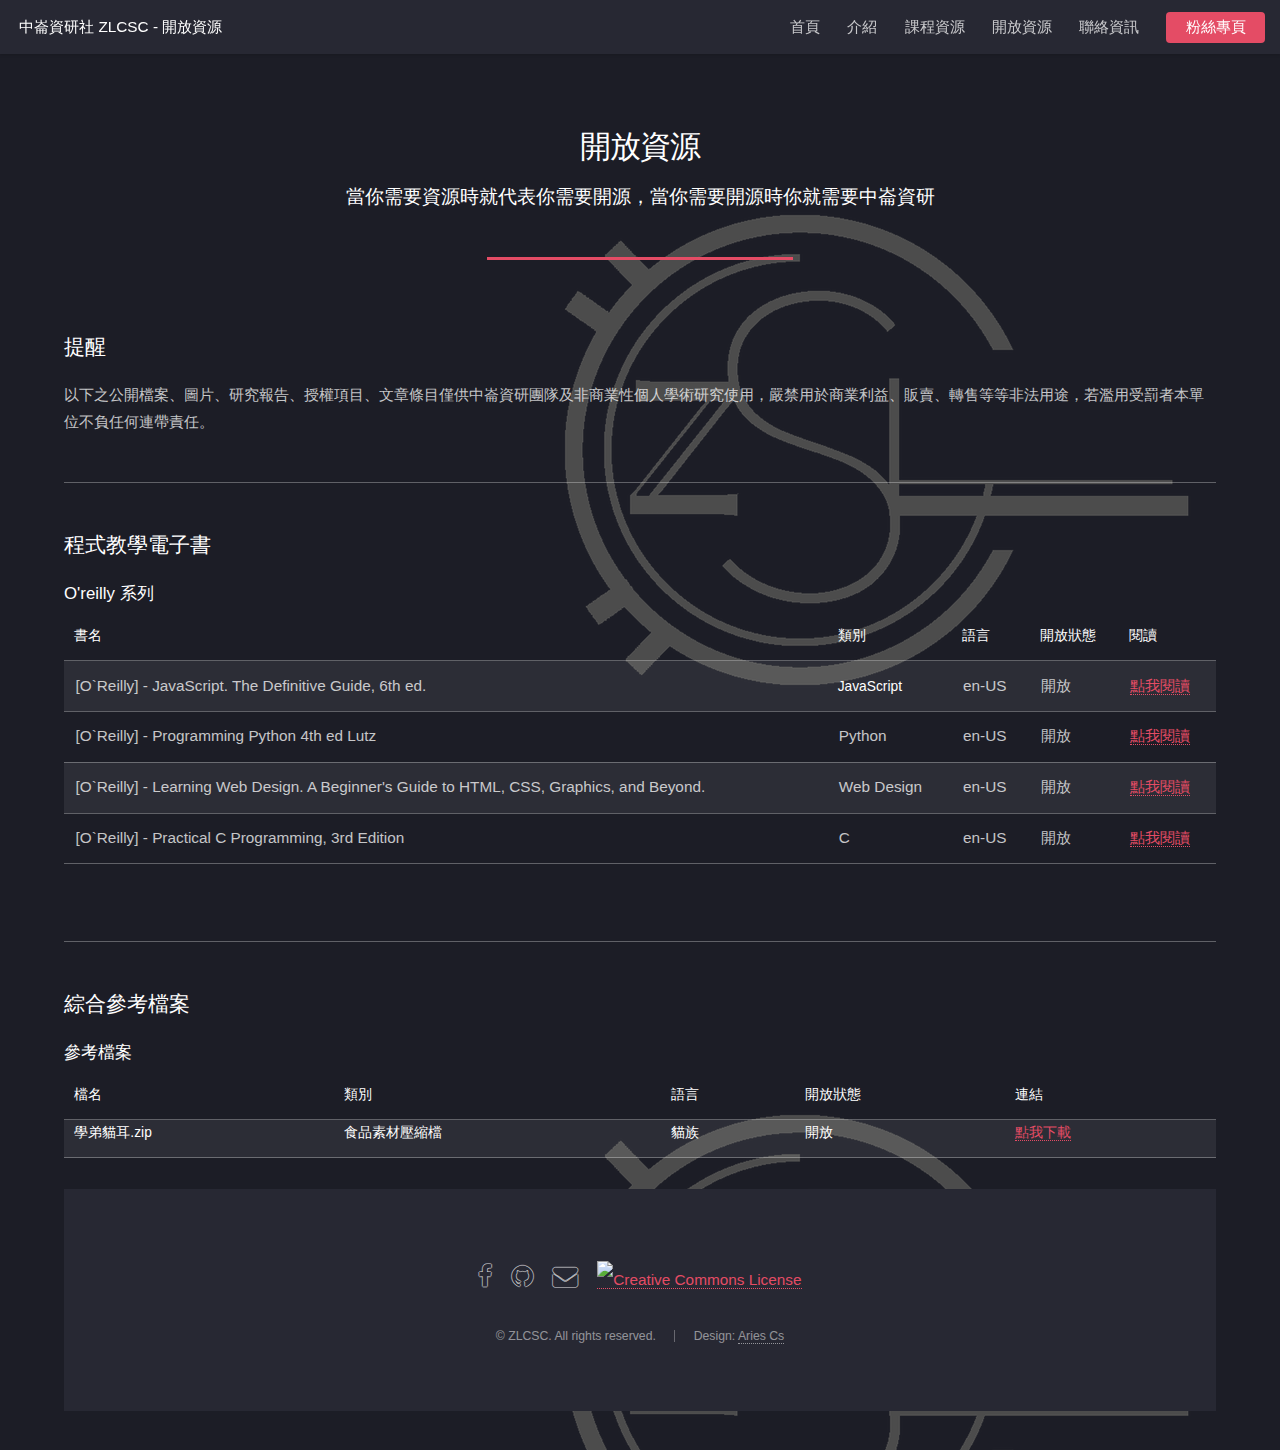
==== open.html @ 5d37803b "ZLCSC" ====
<!DOCTYPE HTML>
<!--
	ZLCSC webpage by Aries Cs
    https://github.com/Aries0d0f | @aries0d0f

    中崙高中資研社社網，
    若有任何漏洞請儘速通知社團幹部或管理員
    部分模板來自於HTML5Up，
    皆為合法授權取得
-->
<html>
	<head>
		<title>中崙資研社 ZLCSC - 開放資源</title>
		<meta charset="utf-8" />
		<meta name="viewport" content="width=device-width, initial-scale=1" />
		<!--[if lte IE 8]><script src="assets/js/ie/html5shiv.js"></script><![endif]-->
		<link rel="stylesheet" href="assets/css/main.css" />
		<!--[if lte IE 9]><link rel="stylesheet" href="assets/css/ie9.css" /><![endif]-->
		<!--[if lte IE 8]><link rel="stylesheet" href="assets/css/ie8.css" /><![endif]-->
	</head>
	<body>
        <!-- Google Tag Manager -->
<!-- End Google Tag Manager -->
		<div id="page-wrapper">

			<!-- Header -->
				<header id="header">
                    <h1 id="logo"><a href="open.html">中崙資研社 ZLCSC - 開放資源</a></h1>
					<nav id="nav">
						<ul>
							<li><a href="index.html">首頁</a></li>
							<li>
								<a href="#">介紹</a>
								<ul>
									<li><a href="index.html#one">理念</a></li>
									<li><a href="index.html#two">目標</a></li>
									<li><a href="index.html#three">活動</a></li>
                                    <li><a href="member106.html">百六社員與幹部</a></li>
                                    <li><a href="member107.html">百七社員與幹部</a></li>
                                    <li><a href="thank.html">感謝 &amp; 支持</a></li>
                                </ul>
                            </li>
                            <li>
                                <a href="">課程資源</a>
								    <ul>
								        <li><a href="web.html">網頁設計</a></li>
								    	<li><a href="" onclick="alert('尚未公佈');">C語言程式設計</a></li>
										<li><a href="" onclick="alert('尚未公佈');">課程規劃</a></li>
								    </ul>
                            </li>
                            <li><a href="open.html">開放資源</a></li>
							<li><a href="index.html#five">聯絡資訊</a></li>
							<li><a href="https://www.facebook.com/zlcsc107/" class="button special">粉絲專頁</a></li>
						</ul>
					</nav>
                    
                    
                    
					
				</header>

			<div id="main" class="wrapper style1">
					<div class="container">
						<header class="major">
							<h2>開放資源</h2>
							<p>當你需要資源時就代表你需要開源，當你需要開源時你就需要中崙資研</p>
						</header>

						<!-- Text -->
							<section>
								<h3>提醒</h3>
								<p>
								    以下之公開檔案、圖片、研究報告、授權項目、文章條目僅供中崙資研團隊及非商業性個人學術研究使用，嚴禁用於商業利益、販賣、轉售等等非法用途，若濫用受罰者本單位不負任何連帶責任。
								</p>

								<hr />
							</section>
						<!-- Table -->
							<section>
								<h3>程式教學電子書</h3>
								<h4>O'reilly 系列</h4>
								<div class="table-wrapper">
									<table>
										<thead>
											<tr>
												<th>書名</th>
												<th>類別</th>
												<th>語言</th>
												<th>開放狀態</th>
												<th>閱讀</th>
											</tr>
										</thead>
										<tbody>
											<tr>
												<td>[O`Reilly] - JavaScript. The Definitive Guide, 6th ed.</td>
												<th>JavaScript</th>
												<td>en-US</td>
												<td>開放</td>
												<td><a href="source/%5BO%60Reilly%5D%20-%20JavaScript.%20The%20Definitive%20Guide,%206th%20ed.%20-%20%5BFlanagan%5D.pdf" type="button">點我閱讀</a></td>
											</tr>
											<tr>
												<td>[O`Reilly] - Programming Python 4th ed Lutz</td>
												<td>Python</td>
												<td>en-US</td>
												<td>開放</td>
												<td><a href="source/O%60Reilly%20Programming%20Python%204th%20ed%20Lutz.pdf" type="button">點我閱讀</a></td>
											</tr>
											<tr>
												<td>[O`Reilly] - Learning Web Design. A Beginner's Guide to HTML, CSS, Graphics, and Beyond.</td>
												<td>Web Design</td>
												<td>en-US</td>
												<td>開放</td>
												<td><a href="source/%5BO%60Reilly%5D%20-%20Learning%20Web%20Design.%20A%20Beginner's%20Guide%20to%20HTML,%20CSS,%20Graphics,%20and%20Beyond%20-%20%5BRobbins%5D.pdf" type="button">點我閱讀</a></td>
											</tr>
											<tr>
												<td>[O`Reilly] - Practical C Programming, 3rd Edition</td>
												<td>C</td>
												<td>en-US</td>
												<td>開放</td>
												<td><a href="source/O%20Reilly%20-%20Practical%20C%20Programming,%203rd%20Edition.pdf" type="button">點我閱讀</a></td>
											</tr>
										</tbody>
									</table>
                                </section>
                                <hr>
                                <section>
								<h3>綜合參考檔案</h3>
								<h4>參考檔案</h4>
								<div class="table-wrapper">
									<table>
										<thead>
											<tr>
												<th>檔名</th>
												<th>類別</th>
												<th>語言</th>
												<th>開放狀態</th>
												<th>連結</th>
											</tr>
										</thead>
                                        <tbody>
                                            <tr>
												<th>學弟貓耳.zip</th>
												<th>食品素材壓縮檔</th>
												<th>貓族</th>
												<th>開放</th>
												<th><a href="source/學弟貓耳.zip" type="button">點我下載</a></th>
											</tr>
                                        </tbody>
                                    </table>
								</div>
								</section>
								
			<footer id="footer">
					<ul class="icons">
						<li><a href="https://www.facebook.com/zlcsc107/" class="icon alt fa-facebook"><span class="label">Facebook</span></a></li>
						<li><a href="https://github.com/Aries0d0f" class="icon alt fa-github"><span class="label">GitHub</span></a></li>
						<li><a href="mailto:aries0d0f@gmail.com" class="icon alt fa-envelope"><span class="label">Email</span></a></li>
						<li><a rel="license" href="http://creativecommons.org/licenses/by-nc-nd/4.0/"><img alt="Creative Commons License" style="border-width:0" src="https://i.creativecommons.org/l/by-nc-nd/4.0/88x31.png" /></a>
						</li>
					</ul>
					<ul class="copyright">
						<li>&copy; ZLCSC. All rights reserved.</li><li>Design: <a href="https://aries0d0f.github.io/about/">Aries Cs</a></li>
					</ul>
				</footer>

		</div>

		<!-- Scripts -->
			<script src="assets/js/jquery.min.js"></script>
			<script src="assets/js/jquery.scrolly.min.js"></script>
			<script src="assets/js/jquery.dropotron.min.js"></script>
			<script src="assets/js/jquery.scrollex.min.js"></script>
			<script src="assets/js/skel.min.js"></script>
			<script src="assets/js/util.js"></script>
			<!--[if lte IE 8]><script src="assets/js/ie/respond.min.js"></script><![endif]-->
			<script src="assets/js/main.js"></script>
						<script>
            (function(i,s,o,g,r,a,m){i['GoogleAnalyticsObject']=r;i[r]=i[r]||function(){
            (i[r].q=i[r].q||[]).push(arguments)},i[r].l=1*new Date();a=s.createElement(o),
            m=s.getElementsByTagName(o)[0];a.async=1;a.src=g;m.parentNode.insertBefore(a,m)
            })(window,document,'script','https://www.google-analytics.com/analytics.js','ga');

            ga('create', 'UA-77392297-2', 'auto');
            ga('send', 'pageview');

            </script>

	</body>
</html>
---- assets/css/main.css ----
@import url("font-awesome.min.css");
@import url("https://fonts.google.com/specimen/Roboto?query=Roboto:100,300,100italic,300italic");

/*
	ZLCSC webpage by Aries Cs
    https://github.com/Aries0d0f | @aries0d0f

    中崙高中資研社社網，
    若有任何漏洞請儘速通知社團幹部或管理員
    部分模板來自於HTML5Up，
    皆為合法授權取得
*/

	html, body, div, span, applet, object, iframe, h1, h2, h3, h4, h5, h6, p, blockquote, pre, a, abbr, acronym, address, big, cite, code, del, dfn, em, img, ins, kbd, q, s, samp, small, strike, strong, sub, sup, tt, var, b, u, i, center, dl, dt, dd, ol, ul, li, fieldset, form, label, legend, table, caption, tbody, tfoot, thead, tr, th, td, article, aside, canvas, details, embed, figure, figcaption, footer, header, hgroup, menu, nav, output, ruby, section, summary, time, mark, audio, video {
		margin: 0;
		padding: 0;
		border: 0;
		font-size: 100%;
		font: inherit;
		vertical-align: baseline;
	}

	article, aside, details, figcaption, figure, footer, header, hgroup, menu, nav, section {
		display: block;
	}

	body {
		line-height: 1;
	}

	ol, ul {
		list-style: none;
	}

	blockquote, q {
		quotes: none;
	}

	blockquote:before, blockquote:after, q:before, q:after {
		content: '';
		content: none;
	}

	table {
		border-collapse: collapse;
		border-spacing: 0;
	}

	body {
		-webkit-text-size-adjust: none;
	}

/* Box Model */

	*, *:before, *:after {
		-moz-box-sizing: border-box;
		-webkit-box-sizing: border-box;
		box-sizing: border-box;
	}

/* Containers */

	.container {
		margin-left: auto;
		margin-right: auto;
	}

	.container.\31 25\25 {
		width: 100%;
		max-width: 87.5em;
		min-width: 70em;
	}

	.container.\37 5\25 {
		width: 52.5em;
	}

	.container.\35 0\25 {
		width: 35em;
	}

	.container.\32 5\25 {
		width: 17.5em;
	}

	.container {
		width: 70em;
	}

	@media screen and (max-width: 1680px) {

		.container.\31 25\25 {
			width: 100%;
			max-width: 87.5em;
			min-width: 70em;
		}

		.container.\37 5\25 {
			width: 52.5em;
		}

		.container.\35 0\25 {
			width: 35em;
		}

		.container.\32 5\25 {
			width: 17.5em;
		}

		.container {
			width: 70em;
		}

	}

	@media screen and (max-width: 1280px) {

		.container.\31 25\25 {
			width: 100%;
			max-width: 112.5%;
			min-width: 90%;
		}

		.container.\37 5\25 {
			width: 67.5%;
		}

		.container.\35 0\25 {
			width: 45%;
		}

		.container.\32 5\25 {
			width: 22.5%;
		}

		.container {
			width: 90%;
		}

	}

	@media screen and (max-width: 980px) {

		.container.\31 25\25 {
			width: 100%;
			max-width: 125%;
			min-width: 100%;
		}

		.container.\37 5\25 {
			width: 75%;
		}

		.container.\35 0\25 {
			width: 50%;
		}

		.container.\32 5\25 {
			width: 25%;
		}

		.container {
			width: 100% !important;
		}

	}

	@media screen and (max-width: 736px) {

		.container.\31 25\25 {
			width: 100%;
			max-width: 125%;
			min-width: 100%;
		}

		.container.\37 5\25 {
			width: 75%;
		}

		.container.\35 0\25 {
			width: 50%;
		}

		.container.\32 5\25 {
			width: 25%;
		}

		.container {
			width: 100% !important;
		}

	}

	@media screen and (max-width: 480px) {

		.container.\31 25\25 {
			width: 100%;
			max-width: 125%;
			min-width: 100%;
		}

		.container.\37 5\25 {
			width: 75%;
		}

		.container.\35 0\25 {
			width: 50%;
		}

		.container.\32 5\25 {
			width: 25%;
		}

		.container {
			width: 100% !important;
		}

	}

/* Grid */

	.row {
		border-bottom: solid 1px transparent;
		-moz-box-sizing: border-box;
		-webkit-box-sizing: border-box;
		box-sizing: border-box;
	}

	.row > * {
		float: left;
		-moz-box-sizing: border-box;
		-webkit-box-sizing: border-box;
		box-sizing: border-box;
	}

	.row:after, .row:before {
		content: '';
		display: block;
		clear: both;
		height: 0;
	}

	.row.uniform > * > :first-child {
		margin-top: 0;
	}

	.row.uniform > * > :last-child {
		margin-bottom: 0;
	}

	.row.\30 \25 > * {
		padding: 0 0 0 0em;
	}

	.row.\30 \25 {
		margin: 0 0 -1px 0em;
	}

	.row.uniform.\30 \25 > * {
		padding: 0em 0 0 0em;
	}

	.row.uniform.\30 \25 {
		margin: 0em 0 -1px 0em;
	}

	.row > * {
		padding: 0 0 0 2.5em;
	}

	.row {
		margin: 0 0 -1px -2.5em;
	}

	.row.uniform > * {
		padding: 2.5em 0 0 2.5em;
	}

	.row.uniform {
		margin: -2.5em 0 -1px -2.5em;
	}

	.row.\32 00\25 > * {
		padding: 0 0 0 5em;
	}

	.row.\32 00\25 {
		margin: 0 0 -1px -5em;
	}

	.row.uniform.\32 00\25 > * {
		padding: 5em 0 0 5em;
	}

	.row.uniform.\32 00\25 {
		margin: -5em 0 -1px -5em;
	}

	.row.\31 50\25 > * {
		padding: 0 0 0 3.75em;
	}

	.row.\31 50\25 {
		margin: 0 0 -1px -3.75em;
	}

	.row.uniform.\31 50\25 > * {
		padding: 3.75em 0 0 3.75em;
	}

	.row.uniform.\31 50\25 {
		margin: -3.75em 0 -1px -3.75em;
	}

	.row.\35 0\25 > * {
		padding: 0 0 0 1.25em;
	}

	.row.\35 0\25 {
		margin: 0 0 -1px -1.25em;
	}

	.row.uniform.\35 0\25 > * {
		padding: 1.25em 0 0 1.25em;
	}

	.row.uniform.\35 0\25 {
		margin: -1.25em 0 -1px -1.25em;
	}

	.row.\32 5\25 > * {
		padding: 0 0 0 0.625em;
	}

	.row.\32 5\25 {
		margin: 0 0 -1px -0.625em;
	}

	.row.uniform.\32 5\25 > * {
		padding: 0.625em 0 0 0.625em;
	}

	.row.uniform.\32 5\25 {
		margin: -0.625em 0 -1px -0.625em;
	}

	.\31 2u, .\31 2u\24 {
		width: 100%;
		clear: none;
		margin-left: 0;
	}

	.\31 1u, .\31 1u\24 {
		width: 91.6666666667%;
		clear: none;
		margin-left: 0;
	}

	.\31 0u, .\31 0u\24 {
		width: 83.3333333333%;
		clear: none;
		margin-left: 0;
	}

	.\39 u, .\39 u\24 {
		width: 75%;
		clear: none;
		margin-left: 0;
	}

	.\38 u, .\38 u\24 {
		width: 66.6666666667%;
		clear: none;
		margin-left: 0;
	}

	.\37 u, .\37 u\24 {
		width: 58.3333333333%;
		clear: none;
		margin-left: 0;
	}

	.\36 u, .\36 u\24 {
		width: 50%;
		clear: none;
		margin-left: 0;
	}

	.\35 u, .\35 u\24 {
		width: 41.6666666667%;
		clear: none;
		margin-left: 0;
	}

	.\34 u, .\34 u\24 {
		width: 33.3333333333%;
		clear: none;
		margin-left: 0;
	}

	.\33 u, .\33 u\24 {
		width: 25%;
		clear: none;
		margin-left: 0;
	}

	.\32 u, .\32 u\24 {
		width: 16.6666666667%;
		clear: none;
		margin-left: 0;
	}

	.\31 u, .\31 u\24 {
		width: 8.3333333333%;
		clear: none;
		margin-left: 0;
	}

	.\31 2u\24 + *,
	.\31 1u\24 + *,
	.\31 0u\24 + *,
	.\39 u\24 + *,
	.\38 u\24 + *,
	.\37 u\24 + *,
	.\36 u\24 + *,
	.\35 u\24 + *,
	.\34 u\24 + *,
	.\33 u\24 + *,
	.\32 u\24 + *,
	.\31 u\24 + * {
		clear: left;
	}

	.\-11u {
		margin-left: 91.66667%;
	}

	.\-10u {
		margin-left: 83.33333%;
	}

	.\-9u {
		margin-left: 75%;
	}

	.\-8u {
		margin-left: 66.66667%;
	}

	.\-7u {
		margin-left: 58.33333%;
	}

	.\-6u {
		margin-left: 50%;
	}

	.\-5u {
		margin-left: 41.66667%;
	}

	.\-4u {
		margin-left: 33.33333%;
	}

	.\-3u {
		margin-left: 25%;
	}

	.\-2u {
		margin-left: 16.66667%;
	}

	.\-1u {
		margin-left: 8.33333%;
	}

	@media screen and (max-width: 1680px) {

		.row > * {
			padding: 0 0 0 2.5em;
		}

		.row {
			margin: 0 0 -1px -2.5em;
		}

		.row.uniform > * {
			padding: 2.5em 0 0 2.5em;
		}

		.row.uniform {
			margin: -2.5em 0 -1px -2.5em;
		}

		.row.\32 00\25 > * {
			padding: 0 0 0 5em;
		}

		.row.\32 00\25 {
			margin: 0 0 -1px -5em;
		}

		.row.uniform.\32 00\25 > * {
			padding: 5em 0 0 5em;
		}

		.row.uniform.\32 00\25 {
			margin: -5em 0 -1px -5em;
		}

		.row.\31 50\25 > * {
			padding: 0 0 0 3.75em;
		}

		.row.\31 50\25 {
			margin: 0 0 -1px -3.75em;
		}

		.row.uniform.\31 50\25 > * {
			padding: 3.75em 0 0 3.75em;
		}

		.row.uniform.\31 50\25 {
			margin: -3.75em 0 -1px -3.75em;
		}

		.row.\35 0\25 > * {
			padding: 0 0 0 1.25em;
		}

		.row.\35 0\25 {
			margin: 0 0 -1px -1.25em;
		}

		.row.uniform.\35 0\25 > * {
			padding: 1.25em 0 0 1.25em;
		}

		.row.uniform.\35 0\25 {
			margin: -1.25em 0 -1px -1.25em;
		}

		.row.\32 5\25 > * {
			padding: 0 0 0 0.625em;
		}

		.row.\32 5\25 {
			margin: 0 0 -1px -0.625em;
		}

		.row.uniform.\32 5\25 > * {
			padding: 0.625em 0 0 0.625em;
		}

		.row.uniform.\32 5\25 {
			margin: -0.625em 0 -1px -0.625em;
		}

		.\31 2u\28xlarge\29, .\31 2u\24\28xlarge\29 {
			width: 100%;
			clear: none;
			margin-left: 0;
		}

		.\31 1u\28xlarge\29, .\31 1u\24\28xlarge\29 {
			width: 91.6666666667%;
			clear: none;
			margin-left: 0;
		}

		.\31 0u\28xlarge\29, .\31 0u\24\28xlarge\29 {
			width: 83.3333333333%;
			clear: none;
			margin-left: 0;
		}

		.\39 u\28xlarge\29, .\39 u\24\28xlarge\29 {
			width: 75%;
			clear: none;
			margin-left: 0;
		}

		.\38 u\28xlarge\29, .\38 u\24\28xlarge\29 {
			width: 66.6666666667%;
			clear: none;
			margin-left: 0;
		}

		.\37 u\28xlarge\29, .\37 u\24\28xlarge\29 {
			width: 58.3333333333%;
			clear: none;
			margin-left: 0;
		}

		.\36 u\28xlarge\29, .\36 u\24\28xlarge\29 {
			width: 50%;
			clear: none;
			margin-left: 0;
		}

		.\35 u\28xlarge\29, .\35 u\24\28xlarge\29 {
			width: 41.6666666667%;
			clear: none;
			margin-left: 0;
		}

		.\34 u\28xlarge\29, .\34 u\24\28xlarge\29 {
			width: 33.3333333333%;
			clear: none;
			margin-left: 0;
		}

		.\33 u\28xlarge\29, .\33 u\24\28xlarge\29 {
			width: 25%;
			clear: none;
			margin-left: 0;
		}

		.\32 u\28xlarge\29, .\32 u\24\28xlarge\29 {
			width: 16.6666666667%;
			clear: none;
			margin-left: 0;
		}

		.\31 u\28xlarge\29, .\31 u\24\28xlarge\29 {
			width: 8.3333333333%;
			clear: none;
			margin-left: 0;
		}

		.\31 2u\24\28xlarge\29 + *,
		.\31 1u\24\28xlarge\29 + *,
		.\31 0u\24\28xlarge\29 + *,
		.\39 u\24\28xlarge\29 + *,
		.\38 u\24\28xlarge\29 + *,
		.\37 u\24\28xlarge\29 + *,
		.\36 u\24\28xlarge\29 + *,
		.\35 u\24\28xlarge\29 + *,
		.\34 u\24\28xlarge\29 + *,
		.\33 u\24\28xlarge\29 + *,
		.\32 u\24\28xlarge\29 + *,
		.\31 u\24\28xlarge\29 + * {
			clear: left;
		}

		.\-11u\28xlarge\29 {
			margin-left: 91.66667%;
		}

		.\-10u\28xlarge\29 {
			margin-left: 83.33333%;
		}

		.\-9u\28xlarge\29 {
			margin-left: 75%;
		}

		.\-8u\28xlarge\29 {
			margin-left: 66.66667%;
		}

		.\-7u\28xlarge\29 {
			margin-left: 58.33333%;
		}

		.\-6u\28xlarge\29 {
			margin-left: 50%;
		}

		.\-5u\28xlarge\29 {
			margin-left: 41.66667%;
		}

		.\-4u\28xlarge\29 {
			margin-left: 33.33333%;
		}

		.\-3u\28xlarge\29 {
			margin-left: 25%;
		}

		.\-2u\28xlarge\29 {
			margin-left: 16.66667%;
		}

		.\-1u\28xlarge\29 {
			margin-left: 8.33333%;
		}

	}

	@media screen and (max-width: 1280px) {

		.row > * {
			padding: 0 0 0 2.5em;
		}

		.row {
			margin: 0 0 -1px -2.5em;
		}

		.row.uniform > * {
			padding: 2.5em 0 0 2.5em;
		}

		.row.uniform {
			margin: -2.5em 0 -1px -2.5em;
		}

		.row.\32 00\25 > * {
			padding: 0 0 0 5em;
		}

		.row.\32 00\25 {
			margin: 0 0 -1px -5em;
		}

		.row.uniform.\32 00\25 > * {
			padding: 5em 0 0 5em;
		}

		.row.uniform.\32 00\25 {
			margin: -5em 0 -1px -5em;
		}

		.row.\31 50\25 > * {
			padding: 0 0 0 3.75em;
		}

		.row.\31 50\25 {
			margin: 0 0 -1px -3.75em;
		}

		.row.uniform.\31 50\25 > * {
			padding: 3.75em 0 0 3.75em;
		}

		.row.uniform.\31 50\25 {
			margin: -3.75em 0 -1px -3.75em;
		}

		.row.\35 0\25 > * {
			padding: 0 0 0 1.25em;
		}

		.row.\35 0\25 {
			margin: 0 0 -1px -1.25em;
		}

		.row.uniform.\35 0\25 > * {
			padding: 1.25em 0 0 1.25em;
		}

		.row.uniform.\35 0\25 {
			margin: -1.25em 0 -1px -1.25em;
		}

		.row.\32 5\25 > * {
			padding: 0 0 0 0.625em;
		}

		.row.\32 5\25 {
			margin: 0 0 -1px -0.625em;
		}

		.row.uniform.\32 5\25 > * {
			padding: 0.625em 0 0 0.625em;
		}

		.row.uniform.\32 5\25 {
			margin: -0.625em 0 -1px -0.625em;
		}

		.\31 2u\28large\29, .\31 2u\24\28large\29 {
			width: 100%;
			clear: none;
			margin-left: 0;
		}

		.\31 1u\28large\29, .\31 1u\24\28large\29 {
			width: 91.6666666667%;
			clear: none;
			margin-left: 0;
		}

		.\31 0u\28large\29, .\31 0u\24\28large\29 {
			width: 83.3333333333%;
			clear: none;
			margin-left: 0;
		}

		.\39 u\28large\29, .\39 u\24\28large\29 {
			width: 75%;
			clear: none;
			margin-left: 0;
		}

		.\38 u\28large\29, .\38 u\24\28large\29 {
			width: 66.6666666667%;
			clear: none;
			margin-left: 0;
		}

		.\37 u\28large\29, .\37 u\24\28large\29 {
			width: 58.3333333333%;
			clear: none;
			margin-left: 0;
		}

		.\36 u\28large\29, .\36 u\24\28large\29 {
			width: 50%;
			clear: none;
			margin-left: 0;
		}

		.\35 u\28large\29, .\35 u\24\28large\29 {
			width: 41.6666666667%;
			clear: none;
			margin-left: 0;
		}

		.\34 u\28large\29, .\34 u\24\28large\29 {
			width: 33.3333333333%;
			clear: none;
			margin-left: 0;
		}

		.\33 u\28large\29, .\33 u\24\28large\29 {
			width: 25%;
			clear: none;
			margin-left: 0;
		}

		.\32 u\28large\29, .\32 u\24\28large\29 {
			width: 16.6666666667%;
			clear: none;
			margin-left: 0;
		}

		.\31 u\28large\29, .\31 u\24\28large\29 {
			width: 8.3333333333%;
			clear: none;
			margin-left: 0;
		}

		.\31 2u\24\28large\29 + *,
		.\31 1u\24\28large\29 + *,
		.\31 0u\24\28large\29 + *,
		.\39 u\24\28large\29 + *,
		.\38 u\24\28large\29 + *,
		.\37 u\24\28large\29 + *,
		.\36 u\24\28large\29 + *,
		.\35 u\24\28large\29 + *,
		.\34 u\24\28large\29 + *,
		.\33 u\24\28large\29 + *,
		.\32 u\24\28large\29 + *,
		.\31 u\24\28large\29 + * {
			clear: left;
		}

		.\-11u\28large\29 {
			margin-left: 91.66667%;
		}

		.\-10u\28large\29 {
			margin-left: 83.33333%;
		}

		.\-9u\28large\29 {
			margin-left: 75%;
		}

		.\-8u\28large\29 {
			margin-left: 66.66667%;
		}

		.\-7u\28large\29 {
			margin-left: 58.33333%;
		}

		.\-6u\28large\29 {
			margin-left: 50%;
		}

		.\-5u\28large\29 {
			margin-left: 41.66667%;
		}

		.\-4u\28large\29 {
			margin-left: 33.33333%;
		}

		.\-3u\28large\29 {
			margin-left: 25%;
		}

		.\-2u\28large\29 {
			margin-left: 16.66667%;
		}

		.\-1u\28large\29 {
			margin-left: 8.33333%;
		}

	}

	@media screen and (max-width: 980px) {

		.row > * {
			padding: 0 0 0 2.5em;
		}

		.row {
			margin: 0 0 -1px -2.5em;
		}

		.row.uniform > * {
			padding: 2.5em 0 0 2.5em;
		}

		.row.uniform {
			margin: -2.5em 0 -1px -2.5em;
		}

		.row.\32 00\25 > * {
			padding: 0 0 0 5em;
		}

		.row.\32 00\25 {
			margin: 0 0 -1px -5em;
		}

		.row.uniform.\32 00\25 > * {
			padding: 5em 0 0 5em;
		}

		.row.uniform.\32 00\25 {
			margin: -5em 0 -1px -5em;
		}

		.row.\31 50\25 > * {
			padding: 0 0 0 3.75em;
		}

		.row.\31 50\25 {
			margin: 0 0 -1px -3.75em;
		}

		.row.uniform.\31 50\25 > * {
			padding: 3.75em 0 0 3.75em;
		}

		.row.uniform.\31 50\25 {
			margin: -3.75em 0 -1px -3.75em;
		}

		.row.\35 0\25 > * {
			padding: 0 0 0 1.25em;
		}

		.row.\35 0\25 {
			margin: 0 0 -1px -1.25em;
		}

		.row.uniform.\35 0\25 > * {
			padding: 1.25em 0 0 1.25em;
		}

		.row.uniform.\35 0\25 {
			margin: -1.25em 0 -1px -1.25em;
		}

		.row.\32 5\25 > * {
			padding: 0 0 0 0.625em;
		}

		.row.\32 5\25 {
			margin: 0 0 -1px -0.625em;
		}

		.row.uniform.\32 5\25 > * {
			padding: 0.625em 0 0 0.625em;
		}

		.row.uniform.\32 5\25 {
			margin: -0.625em 0 -1px -0.625em;
		}

		.\31 2u\28medium\29, .\31 2u\24\28medium\29 {
			width: 100%;
			clear: none;
			margin-left: 0;
		}

		.\31 1u\28medium\29, .\31 1u\24\28medium\29 {
			width: 91.6666666667%;
			clear: none;
			margin-left: 0;
		}

		.\31 0u\28medium\29, .\31 0u\24\28medium\29 {
			width: 83.3333333333%;
			clear: none;
			margin-left: 0;
		}

		.\39 u\28medium\29, .\39 u\24\28medium\29 {
			width: 75%;
			clear: none;
			margin-left: 0;
		}

		.\38 u\28medium\29, .\38 u\24\28medium\29 {
			width: 66.6666666667%;
			clear: none;
			margin-left: 0;
		}

		.\37 u\28medium\29, .\37 u\24\28medium\29 {
			width: 58.3333333333%;
			clear: none;
			margin-left: 0;
		}

		.\36 u\28medium\29, .\36 u\24\28medium\29 {
			width: 50%;
			clear: none;
			margin-left: 0;
		}

		.\35 u\28medium\29, .\35 u\24\28medium\29 {
			width: 41.6666666667%;
			clear: none;
			margin-left: 0;
		}

		.\34 u\28medium\29, .\34 u\24\28medium\29 {
			width: 33.3333333333%;
			clear: none;
			margin-left: 0;
		}

		.\33 u\28medium\29, .\33 u\24\28medium\29 {
			width: 25%;
			clear: none;
			margin-left: 0;
		}

		.\32 u\28medium\29, .\32 u\24\28medium\29 {
			width: 16.6666666667%;
			clear: none;
			margin-left: 0;
		}

		.\31 u\28medium\29, .\31 u\24\28medium\29 {
			width: 8.3333333333%;
			clear: none;
			margin-left: 0;
		}

		.\31 2u\24\28medium\29 + *,
		.\31 1u\24\28medium\29 + *,
		.\31 0u\24\28medium\29 + *,
		.\39 u\24\28medium\29 + *,
		.\38 u\24\28medium\29 + *,
		.\37 u\24\28medium\29 + *,
		.\36 u\24\28medium\29 + *,
		.\35 u\24\28medium\29 + *,
		.\34 u\24\28medium\29 + *,
		.\33 u\24\28medium\29 + *,
		.\32 u\24\28medium\29 + *,
		.\31 u\24\28medium\29 + * {
			clear: left;
		}

		.\-11u\28medium\29 {
			margin-left: 91.66667%;
		}

		.\-10u\28medium\29 {
			margin-left: 83.33333%;
		}

		.\-9u\28medium\29 {
			margin-left: 75%;
		}

		.\-8u\28medium\29 {
			margin-left: 66.66667%;
		}

		.\-7u\28medium\29 {
			margin-left: 58.33333%;
		}

		.\-6u\28medium\29 {
			margin-left: 50%;
		}

		.\-5u\28medium\29 {
			margin-left: 41.66667%;
		}

		.\-4u\28medium\29 {
			margin-left: 33.33333%;
		}

		.\-3u\28medium\29 {
			margin-left: 25%;
		}

		.\-2u\28medium\29 {
			margin-left: 16.66667%;
		}

		.\-1u\28medium\29 {
			margin-left: 8.33333%;
		}

	}

	@media screen and (max-width: 736px) {

		.row > * {
			padding: 0 0 0 2.5em;
		}

		.row {
			margin: 0 0 -1px -2.5em;
		}

		.row.uniform > * {
			padding: 2.5em 0 0 2.5em;
		}

		.row.uniform {
			margin: -2.5em 0 -1px -2.5em;
		}

		.row.\32 00\25 > * {
			padding: 0 0 0 5em;
		}

		.row.\32 00\25 {
			margin: 0 0 -1px -5em;
		}

		.row.uniform.\32 00\25 > * {
			padding: 5em 0 0 5em;
		}

		.row.uniform.\32 00\25 {
			margin: -5em 0 -1px -5em;
		}

		.row.\31 50\25 > * {
			padding: 0 0 0 3.75em;
		}

		.row.\31 50\25 {
			margin: 0 0 -1px -3.75em;
		}

		.row.uniform.\31 50\25 > * {
			padding: 3.75em 0 0 3.75em;
		}

		.row.uniform.\31 50\25 {
			margin: -3.75em 0 -1px -3.75em;
		}

		.row.\35 0\25 > * {
			padding: 0 0 0 1.25em;
		}

		.row.\35 0\25 {
			margin: 0 0 -1px -1.25em;
		}

		.row.uniform.\35 0\25 > * {
			padding: 1.25em 0 0 1.25em;
		}

		.row.uniform.\35 0\25 {
			margin: -1.25em 0 -1px -1.25em;
		}

		.row.\32 5\25 > * {
			padding: 0 0 0 0.625em;
		}

		.row.\32 5\25 {
			margin: 0 0 -1px -0.625em;
		}

		.row.uniform.\32 5\25 > * {
			padding: 0.625em 0 0 0.625em;
		}

		.row.uniform.\32 5\25 {
			margin: -0.625em 0 -1px -0.625em;
		}

		.\31 2u\28small\29, .\31 2u\24\28small\29 {
			width: 100%;
			clear: none;
			margin-left: 0;
		}

		.\31 1u\28small\29, .\31 1u\24\28small\29 {
			width: 91.6666666667%;
			clear: none;
			margin-left: 0;
		}

		.\31 0u\28small\29, .\31 0u\24\28small\29 {
			width: 83.3333333333%;
			clear: none;
			margin-left: 0;
		}

		.\39 u\28small\29, .\39 u\24\28small\29 {
			width: 75%;
			clear: none;
			margin-left: 0;
		}

		.\38 u\28small\29, .\38 u\24\28small\29 {
			width: 66.6666666667%;
			clear: none;
			margin-left: 0;
		}

		.\37 u\28small\29, .\37 u\24\28small\29 {
			width: 58.3333333333%;
			clear: none;
			margin-left: 0;
		}

		.\36 u\28small\29, .\36 u\24\28small\29 {
			width: 50%;
			clear: none;
			margin-left: 0;
		}

		.\35 u\28small\29, .\35 u\24\28small\29 {
			width: 41.6666666667%;
			clear: none;
			margin-left: 0;
		}

		.\34 u\28small\29, .\34 u\24\28small\29 {
			width: 33.3333333333%;
			clear: none;
			margin-left: 0;
		}

		.\33 u\28small\29, .\33 u\24\28small\29 {
			width: 25%;
			clear: none;
			margin-left: 0;
		}

		.\32 u\28small\29, .\32 u\24\28small\29 {
			width: 16.6666666667%;
			clear: none;
			margin-left: 0;
		}

		.\31 u\28small\29, .\31 u\24\28small\29 {
			width: 8.3333333333%;
			clear: none;
			margin-left: 0;
		}

		.\31 2u\24\28small\29 + *,
		.\31 1u\24\28small\29 + *,
		.\31 0u\24\28small\29 + *,
		.\39 u\24\28small\29 + *,
		.\38 u\24\28small\29 + *,
		.\37 u\24\28small\29 + *,
		.\36 u\24\28small\29 + *,
		.\35 u\24\28small\29 + *,
		.\34 u\24\28small\29 + *,
		.\33 u\24\28small\29 + *,
		.\32 u\24\28small\29 + *,
		.\31 u\24\28small\29 + * {
			clear: left;
		}

		.\-11u\28small\29 {
			margin-left: 91.66667%;
		}

		.\-10u\28small\29 {
			margin-left: 83.33333%;
		}

		.\-9u\28small\29 {
			margin-left: 75%;
		}

		.\-8u\28small\29 {
			margin-left: 66.66667%;
		}

		.\-7u\28small\29 {
			margin-left: 58.33333%;
		}

		.\-6u\28small\29 {
			margin-left: 50%;
		}

		.\-5u\28small\29 {
			margin-left: 41.66667%;
		}

		.\-4u\28small\29 {
			margin-left: 33.33333%;
		}

		.\-3u\28small\29 {
			margin-left: 25%;
		}

		.\-2u\28small\29 {
			margin-left: 16.66667%;
		}

		.\-1u\28small\29 {
			margin-left: 8.33333%;
		}

	}

	@media screen and (max-width: 480px) {

		.row > * {
			padding: 0 0 0 2.5em;
		}

		.row {
			margin: 0 0 -1px -2.5em;
		}

		.row.uniform > * {
			padding: 2.5em 0 0 2.5em;
		}

		.row.uniform {
			margin: -2.5em 0 -1px -2.5em;
		}

		.row.\32 00\25 > * {
			padding: 0 0 0 5em;
		}

		.row.\32 00\25 {
			margin: 0 0 -1px -5em;
		}

		.row.uniform.\32 00\25 > * {
			padding: 5em 0 0 5em;
		}

		.row.uniform.\32 00\25 {
			margin: -5em 0 -1px -5em;
		}

		.row.\31 50\25 > * {
			padding: 0 0 0 3.75em;
		}

		.row.\31 50\25 {
			margin: 0 0 -1px -3.75em;
		}

		.row.uniform.\31 50\25 > * {
			padding: 3.75em 0 0 3.75em;
		}

		.row.uniform.\31 50\25 {
			margin: -3.75em 0 -1px -3.75em;
		}

		.row.\35 0\25 > * {
			padding: 0 0 0 1.25em;
		}

		.row.\35 0\25 {
			margin: 0 0 -1px -1.25em;
		}

		.row.uniform.\35 0\25 > * {
			padding: 1.25em 0 0 1.25em;
		}

		.row.uniform.\35 0\25 {
			margin: -1.25em 0 -1px -1.25em;
		}

		.row.\32 5\25 > * {
			padding: 0 0 0 0.625em;
		}

		.row.\32 5\25 {
			margin: 0 0 -1px -0.625em;
		}

		.row.uniform.\32 5\25 > * {
			padding: 0.625em 0 0 0.625em;
		}

		.row.uniform.\32 5\25 {
			margin: -0.625em 0 -1px -0.625em;
		}

		.\31 2u\28xsmall\29, .\31 2u\24\28xsmall\29 {
			width: 100%;
			clear: none;
			margin-left: 0;
		}

		.\31 1u\28xsmall\29, .\31 1u\24\28xsmall\29 {
			width: 91.6666666667%;
			clear: none;
			margin-left: 0;
		}

		.\31 0u\28xsmall\29, .\31 0u\24\28xsmall\29 {
			width: 83.3333333333%;
			clear: none;
			margin-left: 0;
		}

		.\39 u\28xsmall\29, .\39 u\24\28xsmall\29 {
			width: 75%;
			clear: none;
			margin-left: 0;
		}

		.\38 u\28xsmall\29, .\38 u\24\28xsmall\29 {
			width: 66.6666666667%;
			clear: none;
			margin-left: 0;
		}

		.\37 u\28xsmall\29, .\37 u\24\28xsmall\29 {
			width: 58.3333333333%;
			clear: none;
			margin-left: 0;
		}

		.\36 u\28xsmall\29, .\36 u\24\28xsmall\29 {
			width: 50%;
			clear: none;
			margin-left: 0;
		}

		.\35 u\28xsmall\29, .\35 u\24\28xsmall\29 {
			width: 41.6666666667%;
			clear: none;
			margin-left: 0;
		}

		.\34 u\28xsmall\29, .\34 u\24\28xsmall\29 {
			width: 33.3333333333%;
			clear: none;
			margin-left: 0;
		}

		.\33 u\28xsmall\29, .\33 u\24\28xsmall\29 {
			width: 25%;
			clear: none;
			margin-left: 0;
		}

		.\32 u\28xsmall\29, .\32 u\24\28xsmall\29 {
			width: 16.6666666667%;
			clear: none;
			margin-left: 0;
		}

		.\31 u\28xsmall\29, .\31 u\24\28xsmall\29 {
			width: 8.3333333333%;
			clear: none;
			margin-left: 0;
		}

		.\31 2u\24\28xsmall\29 + *,
		.\31 1u\24\28xsmall\29 + *,
		.\31 0u\24\28xsmall\29 + *,
		.\39 u\24\28xsmall\29 + *,
		.\38 u\24\28xsmall\29 + *,
		.\37 u\24\28xsmall\29 + *,
		.\36 u\24\28xsmall\29 + *,
		.\35 u\24\28xsmall\29 + *,
		.\34 u\24\28xsmall\29 + *,
		.\33 u\24\28xsmall\29 + *,
		.\32 u\24\28xsmall\29 + *,
		.\31 u\24\28xsmall\29 + * {
			clear: left;
		}

		.\-11u\28xsmall\29 {
			margin-left: 91.66667%;
		}

		.\-10u\28xsmall\29 {
			margin-left: 83.33333%;
		}

		.\-9u\28xsmall\29 {
			margin-left: 75%;
		}

		.\-8u\28xsmall\29 {
			margin-left: 66.66667%;
		}

		.\-7u\28xsmall\29 {
			margin-left: 58.33333%;
		}

		.\-6u\28xsmall\29 {
			margin-left: 50%;
		}

		.\-5u\28xsmall\29 {
			margin-left: 41.66667%;
		}

		.\-4u\28xsmall\29 {
			margin-left: 33.33333%;
		}

		.\-3u\28xsmall\29 {
			margin-left: 25%;
		}

		.\-2u\28xsmall\29 {
			margin-left: 16.66667%;
		}

		.\-1u\28xsmall\29 {
			margin-left: 8.33333%;
		}

	}

/* Basic */

	html, body {
		background: #1c1d26;
        background-image: url(images/BBG.png);
	}

	body.is-loading *, body.is-loading *:before, body.is-loading *:after {
		-moz-animation: none !important;
		-webkit-animation: none !important;
		-ms-animation: none !important;
		animation: none !important;
		-moz-transition: none !important;
		-webkit-transition: none !important;
		-ms-transition: none !important;
		transition: none !important;
	}

	body, input, select, textarea {
		color: rgba(255, 255, 255, 0.75);
		font-family: "Roboto", Helvetica, sans-serif;
		font-size: 15pt;
		font-weight: 100;
		line-height: 1.75em;
	}

	a {
		-moz-transition: border-color 0.2s ease-in-out, color 0.2s ease-in-out;
		-webkit-transition: border-color 0.2s ease-in-out, color 0.2s ease-in-out;
		-ms-transition: border-color 0.2s ease-in-out, color 0.2s ease-in-out;
		transition: border-color 0.2s ease-in-out, color 0.2s ease-in-out;
		border-bottom: dotted 1px;
		color: #e44c65;
		text-decoration: none;
	}

		a:hover {
			color: #e44c65 !important;
			border-bottom-color: transparent;
		}

	strong, b {
		color: #ffffff;
		font-weight: 300;
	}

	em, i {
		font-style: italic;
	}

	p {
		margin: 0 0 2em 0;
	}

	h1, h2, h3, h4, h5, h6 {
		color: #ffffff;
		font-weight: 300;
		line-height: 1em;
		margin: 0 0 1em 0;
	}

		h1 a, h2 a, h3 a, h4 a, h5 a, h6 a {
			color: inherit;
			border: 0;
		}

	h2 {
		font-size: 2em;
		line-height: 1.5em;
		letter-spacing: -0.025em;
	}

	h3 {
		font-size: 1.35em;
		line-height: 1.5em;
	}

	h4 {
		font-size: 1.1em;
		line-height: 1.5em;
	}

	h5 {
		font-size: 0.9em;
		line-height: 1.5em;
	}

	h6 {
		font-size: 0.7em;
		line-height: 1.5em;
	}

	sub {
		font-size: 0.8em;
		position: relative;
		top: 0.5em;
	}

	sup {
		font-size: 0.8em;
		position: relative;
		top: -0.5em;
	}

	hr {
		border: 0;
		border-bottom: solid 1px rgba(255, 255, 255, 0.3);
		margin: 3em 0;
	}

		hr.major {
			margin: 4em 0;
		}

	blockquote {
		border-left: solid 4px rgba(255, 255, 255, 0.3);
		font-style: italic;
		margin: 0 0 2em 0;
		padding: 0.5em 0 0.5em 2em;
	}

	code {
		background: rgba(255, 255, 255, 0.075);
		border-radius: 4px;
		font-family: "Courier New", monospace;
		font-size: 0.9em;
		margin: 0 0.25em;
		padding: 0.25em 0.65em;
	}

	pre {
		-webkit-overflow-scrolling: touch;
		font-family: "Courier New", monospace;
		font-size: 0.9em;
		margin: 0 0 2em 0;
	}

		pre code {
			display: block;
			line-height: 1.75em;
			padding: 1em 1.5em;
			overflow-x: auto;
		}

	.align-left {
		text-align: left;
	}

	.align-center {
		text-align: center;
	}

	.align-right {
		text-align: right;
	}

/* Loader */

	@-moz-keyframes spinner-show {
		0% {
			opacity: 0;
		}

		100% {
			opacity: 1;
		}
	}

	@-webkit-keyframes spinner-show {
		0% {
			opacity: 0;
		}

		100% {
			opacity: 1;
		}
	}

	@-ms-keyframes spinner-show {
		0% {
			opacity: 0;
		}

		100% {
			opacity: 1;
		}
	}

	@keyframes spinner-show {
		0% {
			opacity: 0;
		}

		100% {
			opacity: 1;
		}
	}

	@-moz-keyframes spinner-hide {
		0% {
			color: rgba(255, 255, 255, 0.15);
			z-index: 100001;
			-moz-transform: scale(1) rotate(0deg);
			-webkit-transform: scale(1) rotate(0deg);
			-ms-transform: scale(1) rotate(0deg);
			transform: scale(1) rotate(0deg);
		}

		99% {
			color: #1c1d26;
			z-index: 100001;
			-moz-transform: scale(0.5) rotate(360deg);
			-webkit-transform: scale(0.5) rotate(360deg);
			-ms-transform: scale(0.5) rotate(360deg);
			transform: scale(0.5) rotate(360deg);
		}

		100% {
			color: #1c1d26;
			z-index: -1;
			-moz-transform: scale(0.5) rotate(360deg);
			-webkit-transform: scale(0.5) rotate(360deg);
			-ms-transform: scale(0.5) rotate(360deg);
			transform: scale(0.5) rotate(360deg);
		}
	}

	@-webkit-keyframes spinner-hide {
		0% {
			color: rgba(255, 255, 255, 0.15);
			z-index: 100001;
			-moz-transform: scale(1) rotate(0deg);
			-webkit-transform: scale(1) rotate(0deg);
			-ms-transform: scale(1) rotate(0deg);
			transform: scale(1) rotate(0deg);
		}

		99% {
			color: #1c1d26;
			z-index: 100001;
			-moz-transform: scale(0.5) rotate(360deg);
			-webkit-transform: scale(0.5) rotate(360deg);
			-ms-transform: scale(0.5) rotate(360deg);
			transform: scale(0.5) rotate(360deg);
		}

		100% {
			color: #1c1d26;
			z-index: -1;
			-moz-transform: scale(0.5) rotate(360deg);
			-webkit-transform: scale(0.5) rotate(360deg);
			-ms-transform: scale(0.5) rotate(360deg);
			transform: scale(0.5) rotate(360deg);
		}
	}

	@-ms-keyframes spinner-hide {
		0% {
			color: rgba(255, 255, 255, 0.15);
			z-index: 100001;
			-moz-transform: scale(1) rotate(0deg);
			-webkit-transform: scale(1) rotate(0deg);
			-ms-transform: scale(1) rotate(0deg);
			transform: scale(1) rotate(0deg);
		}

		99% {
			color: #1c1d26;
			z-index: 100001;
			-moz-transform: scale(0.5) rotate(360deg);
			-webkit-transform: scale(0.5) rotate(360deg);
			-ms-transform: scale(0.5) rotate(360deg);
			transform: scale(0.5) rotate(360deg);
		}

		100% {
			color: #1c1d26;
			z-index: -1;
			-moz-transform: scale(0.5) rotate(360deg);
			-webkit-transform: scale(0.5) rotate(360deg);
			-ms-transform: scale(0.5) rotate(360deg);
			transform: scale(0.5) rotate(360deg);
		}
	}

	@keyframes spinner-hide {
		0% {
			color: rgba(255, 255, 255, 0.15);
			z-index: 100001;
			-moz-transform: scale(1) rotate(0deg);
			-webkit-transform: scale(1) rotate(0deg);
			-ms-transform: scale(1) rotate(0deg);
			transform: scale(1) rotate(0deg);
		}

		99% {
			color: #1c1d26;
			z-index: 100001;
			-moz-transform: scale(0.5) rotate(360deg);
			-webkit-transform: scale(0.5) rotate(360deg);
			-ms-transform: scale(0.5) rotate(360deg);
			transform: scale(0.5) rotate(360deg);
		}

		100% {
			color: #1c1d26;
			z-index: -1;
			-moz-transform: scale(0.5) rotate(360deg);
			-webkit-transform: scale(0.5) rotate(360deg);
			-ms-transform: scale(0.5) rotate(360deg);
			transform: scale(0.5) rotate(360deg);
		}
	}

	@-moz-keyframes spinner-rotate {
		0% {
			-moz-transform: scale(1) rotate(0deg);
			-webkit-transform: scale(1) rotate(0deg);
			-ms-transform: scale(1) rotate(0deg);
			transform: scale(1) rotate(0deg);
		}

		100% {
			-moz-transform: scale(1) rotate(360deg);
			-webkit-transform: scale(1) rotate(360deg);
			-ms-transform: scale(1) rotate(360deg);
			transform: scale(1) rotate(360deg);
		}
	}

	@-webkit-keyframes spinner-rotate {
		0% {
			-moz-transform: scale(1) rotate(0deg);
			-webkit-transform: scale(1) rotate(0deg);
			-ms-transform: scale(1) rotate(0deg);
			transform: scale(1) rotate(0deg);
		}

		100% {
			-moz-transform: scale(1) rotate(360deg);
			-webkit-transform: scale(1) rotate(360deg);
			-ms-transform: scale(1) rotate(360deg);
			transform: scale(1) rotate(360deg);
		}
	}

	@-ms-keyframes spinner-rotate {
		0% {
			-moz-transform: scale(1) rotate(0deg);
			-webkit-transform: scale(1) rotate(0deg);
			-ms-transform: scale(1) rotate(0deg);
			transform: scale(1) rotate(0deg);
		}

		100% {
			-moz-transform: scale(1) rotate(360deg);
			-webkit-transform: scale(1) rotate(360deg);
			-ms-transform: scale(1) rotate(360deg);
			transform: scale(1) rotate(360deg);
		}
	}

	@keyframes spinner-rotate {
		0% {
			-moz-transform: scale(1) rotate(0deg);
			-webkit-transform: scale(1) rotate(0deg);
			-ms-transform: scale(1) rotate(0deg);
			transform: scale(1) rotate(0deg);
		}

		100% {
			-moz-transform: scale(1) rotate(360deg);
			-webkit-transform: scale(1) rotate(360deg);
			-ms-transform: scale(1) rotate(360deg);
			transform: scale(1) rotate(360deg);
		}
	}

	@-moz-keyframes overlay-hide {
		0% {
			opacity: 1;
			z-index: 100000;
		}

		15% {
			opacity: 1;
			z-index: 100000;
		}

		99% {
			opacity: 0;
			z-index: 100000;
		}

		100% {
			opacity: 0;
			z-index: -1;
		}
	}

	@-webkit-keyframes overlay-hide {
		0% {
			opacity: 1;
			z-index: 100000;
		}

		15% {
			opacity: 1;
			z-index: 100000;
		}

		99% {
			opacity: 0;
			z-index: 100000;
		}

		100% {
			opacity: 0;
			z-index: -1;
		}
	}

	@-ms-keyframes overlay-hide {
		0% {
			opacity: 1;
			z-index: 100000;
		}

		15% {
			opacity: 1;
			z-index: 100000;
		}

		99% {
			opacity: 0;
			z-index: 100000;
		}

		100% {
			opacity: 0;
			z-index: -1;
		}
	}

	@keyframes overlay-hide {
		0% {
			opacity: 1;
			z-index: 100000;
		}

		15% {
			opacity: 1;
			z-index: 100000;
		}

		99% {
			opacity: 0;
			z-index: 100000;
		}

		100% {
			opacity: 0;
			z-index: -1;
		}
	}

	body.landing {
		text-decoration: none;
	}

		body.landing:before {
			-moz-osx-font-smoothing: grayscale;
			-webkit-font-smoothing: antialiased;
			font-family: FontAwesome;
			font-style: normal;
			font-weight: normal;
			text-transform: none !important;
		}

		body.landing:before {
			-moz-animation: spinner-show 1.5s 1 0.25s ease forwards, spinner-hide 0.25s ease-in-out forwards !important;
			-webkit-animation: spinner-show 1.5s 1 0.25s ease forwards, spinner-hide 0.25s ease-in-out forwards !important;
			-ms-animation: spinner-show 1.5s 1 0.25s ease forwards, spinner-hide 0.25s ease-in-out forwards !important;
			animation: spinner-show 1.5s 1 0.25s ease forwards, spinner-hide 0.25s ease-in-out forwards !important;
			-moz-transform-origin: 50% 50%;
			-webkit-transform-origin: 50% 50%;
			-ms-transform-origin: 50% 50%;
			transform-origin: 50% 50%;
			color: rgba(255, 255, 255, 0.15);
			content: '\f1ce';
			cursor: default;
			display: block;
			font-size: 2em;
			height: 2em;
			left: 50%;
			line-height: 2em;
			margin: -1em 0 0 -1em;
			opacity: 0;
			position: fixed;
			text-align: center;
			top: 50%;
			width: 2em;
			z-index: -1;
		}

		body.landing:after {
			-moz-animation: overlay-hide 1.5s ease-in forwards !important;
			-webkit-animation: overlay-hide 1.5s ease-in forwards !important;
			-ms-animation: overlay-hide 1.5s ease-in forwards !important;
			animation: overlay-hide 1.5s ease-in forwards !important;
			background: #1c1d26;
			content: '';
			display: block;
			height: 100%;
			left: 0;
			opacity: 0;
			position: fixed;
			top: 0;
			width: 100%;
			z-index: -1;
		}

		body.landing.is-loading:before {
			-moz-animation: spinner-show 1.5s 1 0.25s ease forwards, spinner-rotate 0.75s infinite linear !important;
			-webkit-animation: spinner-show 1.5s 1 0.25s ease forwards, spinner-rotate 0.75s infinite linear !important;
			-ms-animation: spinner-show 1.5s 1 0.25s ease forwards, spinner-rotate 0.75s infinite linear !important;
			animation: spinner-show 1.5s 1 0.25s ease forwards, spinner-rotate 0.75s infinite linear !important;
			z-index: 100001;
		}

		body.landing.is-loading:after {
			-moz-animation: none !important;
			-webkit-animation: none !important;
			-ms-animation: none !important;
			animation: none !important;
			opacity: 1;
			z-index: 100000;
		}

	@media (-webkit-min-device-pixel-ratio: 2) {

		body.landing:before {
			line-height: 2.025em;
		}

	}

/* Section/Article */

	section.special, article.special {
		text-align: center;
	}

	header p {
		color: #ffffff;
		position: relative;
		margin: 0 0 1.5em 0;
	}

	header h2 + p {
		font-size: 1.25em;
		margin-top: -1em;
		line-height: 1.75em;
	}

	header h3 + p {
		font-size: 1.1em;
		margin-top: -0.8em;
		line-height: 1.75em;
	}

	header h4 + p,
	header h5 + p,
	header h6 + p {
		font-size: 0.9em;
		margin-top: -0.6em;
		line-height: 1.5em;
	}

	header.major {
		margin: 0 0 4em 0;
		position: relative;
		text-align: center;
	}

		header.major:after {
			background: #e44c65;
			content: '';
			display: inline-block;
			height: 0.2em;
			max-width: 20em;
			width: 75%;
		}

	footer.major {
		margin: 4em 0 0 0;
	}

/* Form */

	form {
		margin: 0 0 2em 0;
	}

	label {
		color: #ffffff;
		display: block;
		font-size: 0.9em;
		font-weight: 300;
		margin: 0 0 1em 0;
	}

	input[type="text"],
	input[type="password"],
	input[type="email"],
	select,
	textarea {
		-moz-appearance: none;
		-webkit-appearance: none;
		-ms-appearance: none;
		appearance: none;
		-moz-transition: border-color 0.2s ease-in-out;
		-webkit-transition: border-color 0.2s ease-in-out;
		-ms-transition: border-color 0.2s ease-in-out;
		transition: border-color 0.2s ease-in-out;
		background: transparent;
		border-radius: 4px;
		border: solid 1px rgba(255, 255, 255, 0.3);
		color: inherit;
		display: block;
		outline: 0;
		padding: 0 1em;
		text-decoration: none;
		width: 100%;
	}

		input[type="text"]:invalid,
		input[type="password"]:invalid,
		input[type="email"]:invalid,
		select:invalid,
		textarea:invalid {
			box-shadow: none;
		}

		input[type="text"]:focus,
		input[type="password"]:focus,
		input[type="email"]:focus,
		select:focus,
		textarea:focus {
			border-color: #e44c65;
		}

	.select-wrapper {
		text-decoration: none;
		display: block;
		position: relative;
	}

		.select-wrapper:before {
			-moz-osx-font-smoothing: grayscale;
			-webkit-font-smoothing: antialiased;
			font-family: FontAwesome;
			font-style: normal;
			font-weight: normal;
			text-transform: none !important;
		}

		.select-wrapper:before {
			color: rgba(255, 255, 255, 0.3);
			content: '\f078';
			display: block;
			height: 3em;
			line-height: 3em;
			pointer-events: none;
			position: absolute;
			right: 0;
			text-align: center;
			top: 0;
			width: 3em;
		}

		.select-wrapper select::-ms-expand {
			display: none;
		}

	input[type="text"],
	input[type="password"],
	input[type="email"],
	select {
		height: 3em;
	}

	textarea {
		padding: 0.75em 1em;
	}

	select option {
		background-color: #1c1d26;
		color: #ffffff;
	}

	select:focus::-ms-value {
		background: transparent;
	}

	input[type="checkbox"],
	input[type="radio"] {
		-moz-appearance: none;
		-webkit-appearance: none;
		-ms-appearance: none;
		appearance: none;
		display: block;
		float: left;
		margin-right: -2em;
		opacity: 0;
		width: 1em;
		z-index: -1;
	}

		input[type="checkbox"] + label,
		input[type="radio"] + label {
			text-decoration: none;
			color: rgba(255, 255, 255, 0.75);
			cursor: pointer;
			display: inline-block;
			font-size: 1em;
			font-weight: 100;
			padding-left: 2.55em;
			padding-right: 0.75em;
			position: relative;
		}

			input[type="checkbox"] + label:before,
			input[type="radio"] + label:before {
				-moz-osx-font-smoothing: grayscale;
				-webkit-font-smoothing: antialiased;
				font-family: FontAwesome;
				font-style: normal;
				font-weight: normal;
				text-transform: none !important;
			}

			input[type="checkbox"] + label:before,
			input[type="radio"] + label:before {
				border-radius: 4px;
				border: solid 1px rgba(255, 255, 255, 0.3);
				content: '';
				display: inline-block;
				height: 1.8em;
				left: 0;
				line-height: 1.725em;
				position: absolute;
				text-align: center;
				top: 0;
				width: 1.8em;
			}

		input[type="checkbox"]:checked + label:before,
		input[type="radio"]:checked + label:before {
			background: rgba(255, 255, 255, 0.25);
			color: #ffffff;
			content: '\f00c';
		}

		input[type="checkbox"]:focus + label:before,
		input[type="radio"]:focus + label:before {
			border-color: #e44c65;
		}

	input[type="checkbox"] + label:before {
		border-radius: 4px;
	}

	input[type="radio"] + label:before {
		border-radius: 100%;
	}

	::-webkit-input-placeholder {
		color: rgba(255, 255, 255, 0.5) !important;
		opacity: 1.0;
	}

	:-moz-placeholder {
		color: rgba(255, 255, 255, 0.5) !important;
		opacity: 1.0;
	}

	::-moz-placeholder {
		color: rgba(255, 255, 255, 0.5) !important;
		opacity: 1.0;
	}

	:-ms-input-placeholder {
		color: rgba(255, 255, 255, 0.5) !important;
		opacity: 1.0;
	}

	.formerize-placeholder {
		color: rgba(255, 255, 255, 0.5) !important;
		opacity: 1.0;
	}

/* Box */

	.box {
		border-radius: 4px;
		border: solid 1px rgba(255, 255, 255, 0.3);
		margin-bottom: 2em;
		padding: 1.5em;
	}

		.box > :last-child,
		.box > :last-child > :last-child,
		.box > :last-child > :last-child > :last-child {
			margin-bottom: 0;
		}

		.box.alt {
			border: 0;
			border-radius: 0;
			padding: 0;
		}

/* Icon */

	.icon {
		text-decoration: none;
		border-bottom: none;
		position: relative;
	}

		.icon:before {
			-moz-osx-font-smoothing: grayscale;
			-webkit-font-smoothing: antialiased;
			font-family: FontAwesome;
			font-style: normal;
			font-weight: normal;
			text-transform: none !important;
		}

		.icon > .label {
			display: none;
		}

		.icon.alt {
			text-decoration: none;
		}

			.icon.alt:before {
				-moz-osx-font-smoothing: grayscale;
				-webkit-font-smoothing: antialiased;
				font-family: FontAwesome;
				font-style: normal;
				font-weight: normal;
				text-transform: none !important;
			}

			.icon.alt:before {
				color: #1c1d26 !important;
				text-shadow: 1px 0 0 #ffffff, -1px 0 0 #ffffff, 0 1px 0 #ffffff, 0 -1px 0 #ffffff;
			}

		.icon.major {
			background: #272833;
			border-radius: 100%;
			cursor: default;
			display: inline-block;
			height: 6em;
			line-height: 6em;
			margin: 0 0 2em 0;
			text-align: center;
			width: 6em;
		}

			.icon.major:before {
				font-size: 2.25em;
			}

			.icon.major.alt {
				text-decoration: none;
			}

				.icon.major.alt:before {
					-moz-osx-font-smoothing: grayscale;
					-webkit-font-smoothing: antialiased;
					font-family: FontAwesome;
					font-style: normal;
					font-weight: normal;
					text-transform: none !important;
				}

				.icon.major.alt:before {
					color: #272833 !important;
					text-shadow: 1px 0 0 #ffffff, -1px 0 0 #ffffff, 0 1px 0 #ffffff, 0 -1px 0 #ffffff;
				}

/* Image */

	.image {
		border-radius: 4px;
		border: 0;
		display: inline-block;
		position: relative;
		overflow: hidden;
	}

		.image:before {
			content: '';
			display: block;
			position: absolute;
			left: 0;
			top: 0;
			width: 100%;
			height: 100%;
			z-index: 1;
		}

		.image img {
			border-radius: 4px;
			display: block;
		}

		.image.left {
			float: left;
			margin: 0 1.5em 1em 0;
			top: 0.25em;
		}

		.image.right {
			float: right;
			margin: 0 0 1em 1.5em;
			top: 0.25em;
		}

		.image.left, .image.right {
			max-width: 40%;
		}

			.image.left img, .image.right img {
				width: 100%;
			}

		.image.fit {
			display: block;
			margin: 0 0 2em 0;
			width: 100%;
		}

			.image.fit img {
				width: 100%;
			}

/* List */

	ol {
		list-style: decimal;
		margin: 0 0 2em 0;
		padding-left: 1.25em;
	}

		ol li {
			padding-left: 0.25em;
		}

	ul {
		list-style: disc;
		margin: 0 0 2em 0;
		padding-left: 1em;
	}

		ul li {
			padding-left: 0.5em;
		}

		ul.alt {
			list-style: none;
			padding-left: 0;
		}

			ul.alt li {
				border-top: solid 1px rgba(255, 255, 255, 0.3);
				padding: 0.5em 0;
			}

				ul.alt li:first-child {
					border-top: 0;
					padding-top: 0;
				}

		ul.icons {
			cursor: default;
			list-style: none;
			padding-left: 0;
		}

			ul.icons li {
				display: inline-block;
				height: 2.5em;
				line-height: 2.5em;
				padding: 0 0.5em;
			}

				ul.icons li .icon {
					font-size: 0.8em;
				}

					ul.icons li .icon:before {
						font-size: 2em;
					}

		ul.actions {
			cursor: default;
			list-style: none;
			padding-left: 0;
		}

			ul.actions li {
				display: inline-block;
				padding: 0 1em 0 0;
				vertical-align: middle;
			}

				ul.actions li:last-child {
					padding-right: 0;
				}

			ul.actions.small li {
				padding: 0 0.5em 0 0;
			}

			ul.actions.vertical li {
				display: block;
				padding: 1em 0 0 0;
			}

				ul.actions.vertical li:first-child {
					padding-top: 0;
				}

				ul.actions.vertical li > * {
					margin-bottom: 0;
				}

			ul.actions.vertical.small li {
				padding: 0.5em 0 0 0;
			}

				ul.actions.vertical.small li:first-child {
					padding-top: 0;
				}

			ul.actions.fit {
				display: table;
				margin-left: -1em;
				padding: 0;
				table-layout: fixed;
				width: calc(100% + 1em);
			}

				ul.actions.fit li {
					display: table-cell;
					padding: 0 0 0 1em;
				}

					ul.actions.fit li > * {
						margin-bottom: 0;
					}

				ul.actions.fit.small {
					margin-left: -0.5em;
					width: calc(100% + 0.5em);
				}

					ul.actions.fit.small li {
						padding: 0 0 0 0.5em;
					}

	dl {
		margin: 0 0 2em 0;
	}

/* Table */

	.table-wrapper {
		-webkit-overflow-scrolling: touch;
		overflow-x: auto;
	}

	table {
		margin: 0 0 2em 0;
		width: 100%;
	}

		table tbody tr {
			border: solid 1px rgba(255, 255, 255, 0.3);
			border-left: 0;
			border-right: 0;
		}

			table tbody tr:nth-child(2n + 1) {
				background-color: rgba(255, 255, 255, 0.075);
			}

		table td {
			padding: 0.75em 0.75em;
		}

		table th {
			color: #ffffff;
			font-size: 0.9em;
			font-weight: 300;
			padding: 0 0.75em 0.75em 0.75em;
			text-align: left;
		}

		table thead {
			border-bottom: solid 1px rgba(255, 255, 255, 0.3);
		}

		table tfoot {
			border-top: solid 1px rgba(255, 255, 255, 0.3);
		}

		table.alt {
			border-collapse: separate;
		}

			table.alt tbody tr td {
				border: solid 1px rgba(255, 255, 255, 0.3);
				border-left-width: 0;
				border-top-width: 0;
			}

				table.alt tbody tr td:first-child {
					border-left-width: 1px;
				}

			table.alt tbody tr:first-child td {
				border-top-width: 1px;
			}

			table.alt thead {
				border-bottom: 0;
			}

			table.alt tfoot {
				border-top: 0;
			}

/* Button */

	input[type="submit"],
	input[type="reset"],
	input[type="button"],
	.button {
		-moz-appearance: none;
		-webkit-appearance: none;
		-ms-appearance: none;
		appearance: none;
		-moz-transition: background-color 0.2s ease-in-out, color 0.2s ease-in-out, box-shadow 0.2s ease-in-out;
		-webkit-transition: background-color 0.2s ease-in-out, color 0.2s ease-in-out, box-shadow 0.2s ease-in-out;
		-ms-transition: background-color 0.2s ease-in-out, color 0.2s ease-in-out, box-shadow 0.2s ease-in-out;
		transition: background-color 0.2s ease-in-out, color 0.2s ease-in-out, box-shadow 0.2s ease-in-out;
		background-color: transparent;
		border-radius: 4px;
		border: 0;
		box-shadow: inset 0 0 0 1px rgba(255, 255, 255, 0.3);
		color: #ffffff !important;
		cursor: pointer;
		display: inline-block;
		font-weight: 300;
		height: 3em;
		line-height: 3em;
		padding: 0 2.25em;
		text-align: center;
		text-decoration: none;
		white-space: nowrap;
	}

		input[type="submit"]:hover, input[type="submit"]:active,
		input[type="reset"]:hover,
		input[type="reset"]:active,
		input[type="button"]:hover,
		input[type="button"]:active,
		.button:hover,
		.button:active {
			box-shadow: inset 0 0 0 1px #e44c65;
			color: #e44c65 !important;
		}

		input[type="submit"]:active,
		input[type="reset"]:active,
		input[type="button"]:active,
		.button:active {
			background-color: rgba(228, 76, 101, 0.15);
		}

		input[type="submit"].icon:before,
		input[type="reset"].icon:before,
		input[type="button"].icon:before,
		.button.icon:before {
			margin-right: 0.5em;
		}

		input[type="submit"].fit,
		input[type="reset"].fit,
		input[type="button"].fit,
		.button.fit {
			display: block;
			margin: 0 0 1em 0;
			width: 100%;
		}

		input[type="submit"].small,
		input[type="reset"].small,
		input[type="button"].small,
		.button.small {
			font-size: 0.8em;
		}

		input[type="submit"].big,
		input[type="reset"].big,
		input[type="button"].big,
		.button.big {
			font-size: 1.35em;
		}

		input[type="submit"].special,
		input[type="reset"].special,
		input[type="button"].special,
		.button.special {
			background-color: #e44c65;
			box-shadow: none;
			color: #ffffff !important;
		}

			input[type="submit"].special:hover,
			input[type="reset"].special:hover,
			input[type="button"].special:hover,
			.button.special:hover {
				background-color: #e76278;
			}

			input[type="submit"].special:active,
			input[type="reset"].special:active,
			input[type="button"].special:active,
			.button.special:active {
				background-color: #e13652;
			}

		input[type="submit"].disabled, input[type="submit"]:disabled,
		input[type="reset"].disabled,
		input[type="reset"]:disabled,
		input[type="button"].disabled,
		input[type="button"]:disabled,
		.button.disabled,
		.button:disabled {
			background-color: rgba(255, 255, 255, 0.3) !important;
			box-shadow: none !important;
			color: #ffffff !important;
			cursor: default;
			opacity: 0.25;
		}

/* Goto Next */

	.goto-next {
		border: 0;
		bottom: 0;
		display: block;
		height: 5em;
		left: 50%;
		margin: 0 0 0 -5em;
		overflow: hidden;
		position: absolute;
		text-indent: 10em;
		white-space: nowrap;
		width: 10em;
		z-index: 1;
	}

		.goto-next:before {
			background-image: url("images/arrow.svg");
			background-position: center center;
			background-repeat: no-repeat;
			background-size: contain;
			content: '';
			display: block;
			height: 1.5em;
			left: 50%;
			margin: -0.75em 0 0 -1em;
			position: absolute;
			top: 50%;
			width: 2em;
			z-index: 1;
		}

/* Spotlight */

	.spotlight {
		background-attachment: fixed;
		background-position: center center;
		background-size: cover;
		box-shadow: 0 0.25em 0.5em 0 rgba(0, 0, 0, 0.25);
		height: 100vh;
		overflow: hidden;
		position: relative;
	}

		.spotlight:nth-last-of-type(1) {
			z-index: 1;
		}

		.spotlight:nth-last-of-type(2) {
			z-index: 2;
		}

		.spotlight:nth-last-of-type(3) {
			z-index: 3;
		}

		.spotlight:nth-last-of-type(4) {
			z-index: 4;
		}

		.spotlight:nth-last-of-type(5) {
			z-index: 5;
		}

		.spotlight:nth-last-of-type(6) {
			z-index: 6;
		}

		.spotlight:nth-last-of-type(7) {
			z-index: 7;
		}

		.spotlight:nth-last-of-type(8) {
			z-index: 8;
		}

		.spotlight:nth-last-of-type(9) {
			z-index: 9;
		}

		.spotlight:nth-last-of-type(10) {
			z-index: 10;
		}

		.spotlight:nth-last-of-type(11) {
			z-index: 11;
		}

		.spotlight:nth-last-of-type(12) {
			z-index: 12;
		}

		.spotlight:nth-last-of-type(13) {
			z-index: 13;
		}

		.spotlight:nth-last-of-type(14) {
			z-index: 14;
		}

		.spotlight:nth-last-of-type(15) {
			z-index: 15;
		}

		.spotlight:nth-last-of-type(16) {
			z-index: 16;
		}

		.spotlight:nth-last-of-type(17) {
			z-index: 17;
		}

		.spotlight:nth-last-of-type(18) {
			z-index: 18;
		}

		.spotlight:nth-last-of-type(19) {
			z-index: 19;
		}

		.spotlight:nth-last-of-type(20) {
			z-index: 20;
		}

		.spotlight:before {
			background-image: url("images/overlay.png");
			content: '';
			display: block;
			height: 100%;
			left: 0;
			top: 0;
			width: 100%;
		}

		.spotlight .image.main {
			display: none;
		}

			.spotlight .image.main img {
				position: relative;
			}

		.spotlight .content {
			-moz-transform: translate(0,0);
			-webkit-transform: translate(0,0);
			-ms-transform: translate(0,0);
			transform: translate(0,0);
			-moz-transition: -moz-transform 1s ease, opacity 1s ease;
			-webkit-transition: -webkit-transform 1s ease, opacity 1s ease;
			-ms-transition: -ms-transform 1s ease, opacity 1s ease;
			transition: transform 1s ease, opacity 1s ease;
			background: rgba(23, 24, 32, 0.95);
			border-style: solid;
			opacity: 1;
			position: absolute;
		}

		.spotlight .goto-next {
			-moz-transform: translate(0,0);
			-webkit-transform: translate(0,0);
			-ms-transform: translate(0,0);
			transform: translate(0,0);
			-moz-transition: -moz-transform 0.75s ease, opacity 1s ease-in;
			-webkit-transition: -webkit-transform 0.75s ease, opacity 1s ease-in;
			-ms-transition: -ms-transform 0.75s ease, opacity 1s ease-in;
			transition: transform 0.75s ease, opacity 1s ease-in;
			-moz-transition-delay: 0.5s;
			-webkit-transition-delay: 0.5s;
			-ms-transition-delay: 0.5s;
			transition-delay: 0.5s;
			opacity: 1;
		}

		.spotlight.top .content, .spotlight.bottom .content {
			left: 0;
			padding: 5.1em 0 3.1em 0;
			width: 100%;
		}

		.spotlight.top .content {
			border-bottom-width: 0.35em;
			top: 0;
		}

		.spotlight.bottom .content {
			border-top-width: 0.35em;
			bottom: 0;
		}

		.spotlight.left .content, .spotlight.right .content {
			height: 101%;
			padding: 6em 3em;
			top: 0;
			width: 28em;
		}

		.spotlight.left .content {
			border-right-width: 0.35em;
			left: 0;
		}

		.spotlight.right .content {
			border-left-width: 0.35em;
			right: 0;
		}

		.spotlight.style1 .content {
			border-color: #e44c65;
		}

		.spotlight.style2 .content {
			border-color: #5480f1;
		}

		.spotlight.style3 .content {
			border-color: #39c088;
		}

		.spotlight.inactive .content {
			opacity: 0;
		}

		.spotlight.inactive .goto-next {
			-moz-transform: translate(0,1.5em);
			-webkit-transform: translate(0,1.5em);
			-ms-transform: translate(0,1.5em);
			transform: translate(0,1.5em);
			opacity: 0;
		}

		.spotlight.inactive.top .content {
			-moz-transform: translate(0,-5em);
			-webkit-transform: translate(0,-5em);
			-ms-transform: translate(0,-5em);
			transform: translate(0,-5em);
		}

		.spotlight.inactive.bottom .content {
			-moz-transform: translate(0,5em);
			-webkit-transform: translate(0,5em);
			-ms-transform: translate(0,5em);
			transform: translate(0,5em);
		}

		.spotlight.inactive.left .content {
			-moz-transform: translate(-5em,0);
			-webkit-transform: translate(-5em,0);
			-ms-transform: translate(-5em,0);
			transform: translate(-5em,0);
		}

		.spotlight.inactive.right .content {
			-moz-transform: translate(5em,0);
			-webkit-transform: translate(5em,0);
			-ms-transform: translate(5em,0);
			transform: translate(5em,0);
		}

	body.is-touch .spotlight {
		background-attachment: scroll;
	}

/* Wrapper */

	.wrapper {
		padding: 6em 0 4em 0;
	}

		.wrapper.style2 {
			background: #e44c65;
		}

			.wrapper.style2 input[type="text"]:focus,
			.wrapper.style2 input[type="password"]:focus,
			.wrapper.style2 input[type="email"]:focus,
			.wrapper.style2 select:focus,
			.wrapper.style2 textarea:focus {
				border-color: rgba(255, 255, 255, 0.5);
			}

			.wrapper.style2 input[type="submit"]:hover, .wrapper.style2 input[type="submit"]:active,
			.wrapper.style2 input[type="reset"]:hover,
			.wrapper.style2 input[type="reset"]:active,
			.wrapper.style2 input[type="button"]:hover,
			.wrapper.style2 input[type="button"]:active,
			.wrapper.style2 .button:hover,
			.wrapper.style2 .button:active {
				background-color: rgba(255, 255, 255, 0.075) !important;
				box-shadow: inset 0 0 0 1px rgba(255, 255, 255, 0.5) !important;
				color: #ffffff !important;
			}

			.wrapper.style2 input[type="submit"]:active,
			.wrapper.style2 input[type="reset"]:active,
			.wrapper.style2 input[type="button"]:active,
			.wrapper.style2 .button:active {
				background-color: rgba(255, 255, 255, 0.25) !important;
			}

			.wrapper.style2 input[type="submit"].special,
			.wrapper.style2 input[type="reset"].special,
			.wrapper.style2 input[type="button"].special,
			.wrapper.style2 .button.special {
				background-color: #ffffff;
				color: #e44c65 !important;
			}

				.wrapper.style2 input[type="submit"].special:hover, .wrapper.style2 input[type="submit"].special:active,
				.wrapper.style2 input[type="reset"].special:hover,
				.wrapper.style2 input[type="reset"].special:active,
				.wrapper.style2 input[type="button"].special:hover,
				.wrapper.style2 input[type="button"].special:active,
				.wrapper.style2 .button.special:hover,
				.wrapper.style2 .button.special:active {
					background-color: rgba(255, 255, 255, 0.075) !important;
					box-shadow: inset 0 0 0 1px rgba(255, 255, 255, 0.5) !important;
					color: #ffffff !important;
				}

				.wrapper.style2 input[type="submit"].special:active,
				.wrapper.style2 input[type="reset"].special:active,
				.wrapper.style2 input[type="button"].special:active,
				.wrapper.style2 .button.special:active {
					background-color: rgba(255, 255, 255, 0.25) !important;
				}

		.wrapper.fade-down > .container {
			-moz-transform: translate(0,0);
			-webkit-transform: translate(0,0);
			-ms-transform: translate(0,0);
			transform: translate(0,0);
			-moz-transition: -moz-transform 1s ease, opacity 1s ease;
			-webkit-transition: -webkit-transform 1s ease, opacity 1s ease;
			-ms-transition: -ms-transform 1s ease, opacity 1s ease;
			transition: transform 1s ease, opacity 1s ease;
			opacity: 1;
		}

		.wrapper.fade-down.inactive > .container {
			-moz-transform: translate(0,-1em);
			-webkit-transform: translate(0,-1em);
			-ms-transform: translate(0,-1em);
			transform: translate(0,-1em);
			opacity: 0;
		}

		.wrapper.fade-up > .container {
			-moz-transform: translate(0,0);
			-webkit-transform: translate(0,0);
			-ms-transform: translate(0,0);
			transform: translate(0,0);
			-moz-transition: -moz-transform 1s ease, opacity 1s ease;
			-webkit-transition: -webkit-transform 1s ease, opacity 1s ease;
			-ms-transition: -ms-transform 1s ease, opacity 1s ease;
			transition: transform 1s ease, opacity 1s ease;
			opacity: 1;
		}

		.wrapper.fade-up.inactive > .container {
			-moz-transform: translate(0,1em);
			-webkit-transform: translate(0,1em);
			-ms-transform: translate(0,1em);
			transform: translate(0,1em);
			opacity: 0;
		}

		.wrapper.fade > .container {
			-moz-transition: opacity 1s ease;
			-webkit-transition: opacity 1s ease;
			-ms-transition: opacity 1s ease;
			transition: opacity 1s ease;
			opacity: 1;
		}

		.wrapper.fade.inactive > .container {
			opacity: 0;
		}

/* Dropotron */

	.dropotron {
		background: rgba(39, 40, 51, 0.965);
		border-radius: 4px;
		box-shadow: 0 0.075em 0.35em 0 rgba(0, 0, 0, 0.125);
		list-style: none;
		margin-top: calc(-0.25em + 1px);
		min-width: 12em;
		padding: 0.25em 0;
	}

		.dropotron > li {
			border-top: solid 1px rgba(255, 255, 255, 0.035);
			padding: 0;
		}

			.dropotron > li a, .dropotron > li span {
				border: 0;
				color: rgba(255, 255, 255, 0.75);
				display: block;
				padding: 0.1em 1em;
				text-decoration: none;
			}

			.dropotron > li:first-child {
				border-top: 0;
			}

			.dropotron > li.active > a, .dropotron > li.active > span {
				color: #e44c65;
			}

		.dropotron.level-0 {
			font-size: 0.8em;
			margin-top: 1em;
		}

			.dropotron.level-0:before {
				-moz-transform: rotate(45deg);
				-webkit-transform: rotate(45deg);
				-ms-transform: rotate(45deg);
				transform: rotate(45deg);
				background: #272833;
				content: '';
				display: block;
				height: 1em;
				position: absolute;
				right: 1.5em;
				top: -0.5em;
				width: 1em;
			}

	body.landing .dropotron.level-0 {
		margin-top: 0;
	}

/* Header */

	#page-wrapper {
		padding-top: 3.5em;
	}

	#header {
		background: rgba(39, 40, 51, 1);
		box-shadow: 0 0 0.25em 0 rgba(0, 0, 0, 0.25);
		cursor: default;
		height: 3.5em;
		left: 0;
		line-height: 3.5em;
		position: fixed;
		top: 0;
		width: 100%;
		z-index: 100;
	}

		#header h1 {
			height: inherit;
			left: 1.25em;
			line-height: inherit;
			margin: 0;
			position: absolute;
			top: 0;
		}

		#header nav {
			position: absolute;
			right: 1em;
			top: 0;
		}

			#header nav ul {
				margin: 0;
			}

				#header nav ul li {
					display: inline-block;
					margin-left: 1em;
				}

					#header nav ul li a, #header nav ul li span {
						border: 0;
						color: inherit;
						display: inline-block;
						height: inherit;
						line-height: inherit;
						outline: 0;
					}

						#header nav ul li a.button, #header nav ul li span.button {
							height: 2em;
							line-height: 2em;
							padding: 0 1.25em;
						}

						#header nav ul li a:not(.button):before, #header nav ul li span:not(.button):before {
							margin-right: 0.5em;
						}

					#header nav ul li.active > a, #header nav ul li.active > span {
						color: #4ce48c;
					}

					#header nav ul li > ul {
						display: none;
					}

	body.landing #page-wrapper {
		padding-top: 0;
	}

	body.landing #header {
		background: transparent;
		box-shadow: none;
		position: absolute;
	}

/* Banner */

	#banner {
		background-attachment: fixed;
        background-image: url(images/BG.png);
        background-position: left;
		background-color: #272833;
		background-position: center center;
		background-size: cover;
		box-shadow: 0 0.25em 0.5em 0 rgba(0, 0, 0, 0.25);
		min-height: 100vh;
		position: relative;
		text-align: center;
		z-index: 21;
	}

		#banner:before {
			content: '';
			display: inline-block;
			height: 100vh;
			vertical-align: middle;
			width: 1%;
		}

		#banner:after {
			background-image: -moz-linear-gradient(top, rgba(23, 24, 32, 0.95), rgba(23, 24, 32, 0.95)), url("images/overlay.png");;
			background-image: -webkit-linear-gradient(top, rgba(23, 24, 32, 0.95), rgba(23, 24, 32, 0.95)), url("images/overlay.png");;
			background-image: -ms-linear-gradient(top, rgba(23, 24, 32, 0.95), rgba(23, 24, 32, 0.95)), url("images/overlay.png");;
			background-image: linear-gradient(top, rgba(23, 24, 32, 0.95), rgba(23, 24, 32, 0.95)), url("images/overlay.png");;
			content: '';
			display: block;
			height: 100%;
			left: 0;
			position: absolute;
			top: 0;
			width: 100%;
		}

		#banner .content {
			display: inline-block;
			margin-right: 1%;
			max-width: 95%;
			padding: 6em;
			position: relative;
			text-align: right;
			vertical-align: middle;
			z-index: 1;
		}

			#banner .content header {
				display: inline-block;
				vertical-align: middle;
			}

				#banner .content header h2 {
					font-size: 2.5em;
					margin: 0;
				}

				#banner .content header p {
					margin: 0.5em 0 0 0;
					top: 0;
				}

			#banner .content .image {
				border-radius: 100%;
				display: inline-block;
				height: 18em;
				margin-left: 3em;
				vertical-align: middle;
				width: 18em;
			}

				#banner .content .image img {
					border-radius: 100%;
					display: block;
					width: 100%;
				}

	body.is-touch #banner {
		background-attachment: scroll;
	}

/* Footer */

	#footer {
		background: #272833;
		padding: 6em 0;
		text-align: center;
	}

		#footer .icons .icon.alt {
			text-decoration: none;
		}

			#footer .icons .icon.alt:before {
				-moz-osx-font-smoothing: grayscale;
				-webkit-font-smoothing: antialiased;
				font-family: FontAwesome;
				font-style: normal;
				font-weight: normal;
				text-transform: none !important;
			}

			#footer .icons .icon.alt:before {
				color: #272833 !important;
				text-shadow: 1px 0 0 rgba(255, 255, 255, 0.5), -1px 0 0 rgba(255, 255, 255, 0.5), 0 1px 0 rgba(255, 255, 255, 0.5), 0 -1px 0 rgba(255, 255, 255, 0.5);
			}

		#footer .copyright {
			color: rgba(255, 255, 255, 0.5);
			font-size: 0.8em;
			line-height: 1em;
			margin: 2em 0 0 0;
			padding: 0;
			text-align: center;
		}

			#footer .copyright li {
				border-left: solid 1px rgba(255, 255, 255, 0.3);
				display: inline-block;
				list-style: none;
				margin-left: 1.5em;
				padding-left: 1.5em;
			}

				#footer .copyright li:first-child {
					border-left: 0;
					margin-left: 0;
					padding-left: 0;
				}

				#footer .copyright li a {
					color: inherit;
				}

/* XLarge */

	@media screen and (max-width: 1680px) {

		/* Basic */

			body, input, select, textarea {
				font-size: 13pt;
			}

	}

/* Large */

	@media screen and (max-width: 1280px) {

		/* Basic */

			body, input, select, textarea {
				font-size: 11.5pt;
			}

		/* Spotlight */

			.spotlight.top .content {
				padding: 3.825em 0 1.825em 0;
			}

			.spotlight.bottom .content {
				padding: 3.825em 0 2.95em 0;
			}

			.spotlight.left .content, .spotlight.right .content {
				padding: 4.5em 2.5em;
				width: 25em;
			}

		/* Wrapper */

			.wrapper {
				padding: 4.5em 0 2.5em 0;
			}

		/* Dropotron */

			.dropotron.level-0 {
				font-size: 1em;
			}

		/* Banner */

			#banner .content {
				padding: 4.5em;
			}

		/* Footer */

			#footer {
				padding: 4.5em 0;
			}

	}

/* Medium */

	@media screen and (max-width: 980px) {

		/* Basic */

			body, input, select, textarea {
				font-size: 12pt;
			}

		/* Spotlight */

			.spotlight {
				background-attachment: scroll;
				height: auto;
			}

				.spotlight .image.main {
					display: block;
					margin: 0;
					max-height: 40vh;
					overflow: hidden;
				}

				.spotlight .content {
					background-color: #1c1d26;
					border-width: 0 !important;
					border-top-width: 0.35em !important;
					bottom: auto !important;
					left: auto !important;
					padding: 4.5em 2.5em 2.5em 2.5em !important;
					position: relative;
					right: auto !important;
					text-align: center;
					top: auto !important;
					width: 100% !important;
				}

				.spotlight .goto-next {
					display: none;
				}

		/* Wrapper */

			.wrapper {
				padding: 4.5em 2.5em 2.5em 2.5em;
			}

		/* Banner */

			#banner {
				background-attachment: scroll;
			}

				#banner .goto-next {
					height: 7em;
				}

				#banner .content {
					padding: 9em 0;
					text-align: center;
				}

					#banner .content header {
						display: block;
						margin: 0 0 2em 0;
						text-align: center;
					}

					#banner .content .image {
						margin: 0;
					}

		/* Footer */

			#footer {
				padding: 4.5em 0;
			}

	}

/* Small */

	#navPanel, #titleBar {
		display: none;
	}

	@media screen and (max-width: 736px) {

		/* Basic */

			html, body {
				overflow-x: hidden;
			}

			body, input, select, textarea {
				font-size: 12pt;
			}

			h2 {
				font-size: 1.5em;
			}

			h3 {
				font-size: 1.2em;
			}

			h4 {
				font-size: 1em;
			}

		/* Section/Article */

			header p br {
				display: none;
			}

			header h2 + p {
				font-size: 1em;
			}

			header h3 + p {
				font-size: 1em;
			}

			header h4 + p,
			header h5 + p,
			header h6 + p {
				font-size: 0.9em;
			}

			header.major {
				margin: 0 0 2em 0;
			}

		/* Goto Next */

			.goto-next:before {
				height: 0.8em;
				margin: -0.4em 0 0 -0.6em;
				width: 1.2em;
			}

		/* Spotlight */

			.spotlight {
				box-shadow: 0 0.125em 0.5em 0 rgba(0, 0, 0, 0.25);
			}

				.spotlight .image.main {
					max-height: 60vh;
				}

				.spotlight .content {
					border-top-width: 0.2em !important;
					padding: 3.25em 1.5em 1.25em 1.5em !important;
				}

		/* Wrapper */

			.wrapper {
				padding: 3.25em 1.5em 1.25em 1.5em;
			}

		/* Header */

			#header {
				display: none;
			}

		/* Banner */

			#banner {
				box-shadow: 0 0.125em 0.5em 0 rgba(0, 0, 0, 0.25);
				min-height: calc(100vh - 44px);
			}

				#banner:before {
					height: calc(100vh - 44px);
				}

				#banner .content {
					padding: 4.0625em 1.5em 4.875em 1.5em;
				}

					#banner .content header h2 {
						font-size: 1.5em;
					}

					#banner .content .image {
						height: 9em;
						width: 9em;
					}

		/* Off-Canvas Navigation */

			#page-wrapper {
				-moz-backface-visibility: hidden;
				-webkit-backface-visibility: hidden;
				-ms-backface-visibility: hidden;
				backface-visibility: hidden;
				-moz-transition: -moz-transform 0.5s ease;
				-webkit-transition: -webkit-transform 0.5s ease;
				-ms-transition: -ms-transform 0.5s ease;
				transition: transform 0.5s ease;
				padding-bottom: 1px;
				padding-top: 44px !important;
			}

			#titleBar {
				-moz-backface-visibility: hidden;
				-webkit-backface-visibility: hidden;
				-ms-backface-visibility: hidden;
				backface-visibility: hidden;
				-moz-transition: -moz-transform 0.5s ease;
				-webkit-transition: -webkit-transform 0.5s ease;
				-ms-transition: -ms-transform 0.5s ease;
				transition: transform 0.5s ease;
				display: block;
				height: 44px;
				left: 0;
				position: fixed;
				top: 0;
				width: 100%;
				z-index: 10001;
				background: #272833;
				box-shadow: 0 0.125em 0.125em 0 rgba(0, 0, 0, 0.125);
			}

				#titleBar .title {
					color: #ffffff;
					display: block;
					font-weight: 300;
					height: 44px;
					line-height: 44px;
					text-align: center;
				}

					#titleBar .title a {
						color: inherit;
						border: 0;
					}

				#titleBar .toggle {
					text-decoration: none;
					height: 60px;
					left: 0;
					position: absolute;
					top: 0;
					width: 90px;
					outline: 0;
					border: 0;
				}

					#titleBar .toggle:before {
						-moz-osx-font-smoothing: grayscale;
						-webkit-font-smoothing: antialiased;
						font-family: FontAwesome;
						font-style: normal;
						font-weight: normal;
						text-transform: none !important;
					}

					#titleBar .toggle:before {
						background: #e44c65;
						color: rgba(255, 255, 255, 0.5);
						content: '\f0c9';
						display: block;
						font-size: 18px;
						height: 44px;
						left: 0;
						line-height: 44px;
						position: absolute;
						text-align: center;
						top: 0;
						width: 54px;
					}

			#navPanel {
				-moz-backface-visibility: hidden;
				-webkit-backface-visibility: hidden;
				-ms-backface-visibility: hidden;
				backface-visibility: hidden;
				-moz-transform: translateX(-275px);
				-webkit-transform: translateX(-275px);
				-ms-transform: translateX(-275px);
				transform: translateX(-275px);
				-moz-transition: -moz-transform 0.5s ease;
				-webkit-transition: -webkit-transform 0.5s ease;
				-ms-transition: -ms-transform 0.5s ease;
				transition: transform 0.5s ease;
				display: block;
				height: 100%;
				left: 0;
				overflow-y: auto;
				position: fixed;
				top: 0;
				width: 275px;
				z-index: 10002;
				background: #181920;
				padding: 0.75em 1.25em;
			}

				#navPanel .link {
					border: 0;
					border-top: solid 1px rgba(255, 255, 255, 0.05);
					color: rgba(255, 255, 255, 0.75);
					display: block;
					height: 3em;
					line-height: 3em;
					text-decoration: none;
				}

					#navPanel .link:hover {
						color: inherit !important;
					}

					#navPanel .link:first-child {
						border-top: 0;
					}

					#navPanel .link.depth-0 {
						color: #ffffff;
						font-weight: 300;
					}

					#navPanel .link .indent-1 {
						display: inline-block;
						width: 1.25em;
					}

					#navPanel .link .indent-2 {
						display: inline-block;
						width: 2.5em;
					}

					#navPanel .link .indent-3 {
						display: inline-block;
						width: 3.75em;
					}

					#navPanel .link .indent-4 {
						display: inline-block;
						width: 5em;
					}

					#navPanel .link .indent-5 {
						display: inline-block;
						width: 6.25em;
					}

			body.navPanel-visible #page-wrapper {
				-moz-transform: translateX(275px);
				-webkit-transform: translateX(275px);
				-ms-transform: translateX(275px);
				transform: translateX(275px);
			}

			body.navPanel-visible #titleBar {
				-moz-transform: translateX(275px);
				-webkit-transform: translateX(275px);
				-ms-transform: translateX(275px);
				transform: translateX(275px);
			}

			body.navPanel-visible #navPanel {
				-moz-transform: translateX(0);
				-webkit-transform: translateX(0);
				-ms-transform: translateX(0);
				transform: translateX(0);
			}

		/* Footer */

			#footer {
				padding: 3.25em 1.5em;
			}

	}

/* XSmall */

	@media screen and (max-width: 480px) {

		/* Basic */

			html, body {
				min-width: 320px;
			}

			body, input, select, textarea {
				font-size: 12pt;
			}

		/* List */

			ul.actions {
				margin: 0 0 2em 0;
			}

				ul.actions li {
					display: block;
					padding: 1em 0 0 0;
					text-align: center;
					width: 100%;
				}

					ul.actions li:first-child {
						padding-top: 0;
					}

					ul.actions li > * {
						margin: 0 !important;
						width: 100%;
					}

				ul.actions.small li {
					padding: 0.5em 0 0 0;
				}

					ul.actions.small li:first-child {
						padding-top: 0;
					}

		/* Button */

			input[type="submit"],
			input[type="reset"],
			input[type="button"],
			.button {
				padding: 0;
			}

		/* Spotlight */

			.spotlight .image.main {
				max-height: 50vh;
			}

			.spotlight .content {
				padding: 3em 1.25em 1em 1.25em !important;
			}

		/* Wrapper */

			.wrapper {
				padding: 3em 1.25em 1em 1.25em;
			}

		/* Banner */

			#banner .content {
				padding: 3em 1.5625em 5.25em 1.5625em;
			}

		/* Footer */

			#footer {
				padding: 3em 1.25em;
			}

				#footer .copyright {
					line-height: inherit;
				}

					#footer .copyright li {
						border-left: 0;
						display: block;
						margin: 0;
						padding: 0;
					}

	}
.img {
    background-image: url(images/BG.png);
    background-position: center;
    background-size: cover;
}
#bg {
    width: auto;
    height: auto;
}
---- assets/css/ie9.css ----
/*
	Landed by HTML5 UP
	html5up.net | @n33co
	Free for personal and commercial use under the CCA 3.0 license (html5up.net/license)
*/

/* Loader */

	body.landing:before, body.landing:after {
		display: none !important;
	}

/* Icon */

	.icon.alt {
		color: inherit !important;
	}

	.icon.major.alt:before {
		color: #ffffff !important;
	}

/* Banner */

	#banner:after {
		background-color: rgba(23, 24, 32, 0.95);
	}

/* Footer */

	#footer .icons .icon.alt:before {
		color: #ffffff !important;
	}
---- assets/css/ie8.css ----
/*
	Landed by HTML5 UP
	html5up.net | @n33co
	Free for personal and commercial use under the CCA 3.0 license (html5up.net/license)
*/

/* Basic */

	body {
		color: #ffffff;
	}

	body, html, #page-wrapper {
		height: 100%;
	}

	blockquote {
		border-left: solid 4px #606067;
	}

	code {
		background: #32333b;
	}

	hr {
		border-bottom: solid 1px #606067;
	}

/* Icon */

	.icon.major {
		-ms-behavior: url("assets/js/ie/PIE.htc");
	}

/* Image */

	.image {
		position: relative;
		-ms-behavior: url("assets/js/ie/PIE.htc");
	}

		.image:before {
			display: none;
		}

		.image img {
			position: relative;
			-ms-behavior: url("assets/js/ie/PIE.htc");
		}

/* Form */

	input[type="text"],
	input[type="password"],
	input[type="email"],
	select,
	textarea {
		position: relative;
		-ms-behavior: url("assets/js/ie/PIE.htc");
	}

		input[type="text"]:focus,
		input[type="password"]:focus,
		input[type="email"]:focus,
		select:focus,
		textarea:focus {
			-ms-behavior: url("assets/js/ie/PIE.htc");
		}

	input[type="text"],
	input[type="password"],
	input[type="email"] {
		line-height: 3em;
	}

	input[type="checkbox"],
	input[type="radio"] {
		font-size: 3em;
	}

		input[type="checkbox"] + label:before,
		input[type="radio"] + label:before {
			display: none;
		}

/* Table */

	table tbody tr {
		border: solid 1px #606067;
	}

	table thead {
		border-bottom: solid 1px #606067;
	}

	table tfoot {
		border-top: solid 1px #606067;
	}

	table.alt tbody tr td {
		border: solid 1px #606067;
	}

/* Button */

	input[type="submit"],
	input[type="reset"],
	input[type="button"],
	.button {
		border: solid 1px #ffffff !important;
	}

		input[type="submit"].special,
		input[type="reset"].special,
		input[type="button"].special,
		.button.special {
			border: 0 !important;
		}

/* Goto Next */

	.goto-next {
		display: none;
	}

/* Spotlight */

	.spotlight {
		height: 100%;
	}

		.spotlight .content {
			background: #272833;
		}

/* Wrapper */

	.wrapper.style2 input[type="text"]:focus,
	.wrapper.style2 input[type="password"]:focus,
	.wrapper.style2 input[type="email"]:focus,
	.wrapper.style2 select:focus,
	.wrapper.style2 textarea:focus {
		border-color: #ffffff;
	}

	.wrapper.style2 input[type="submit"].special:hover, .wrapper.style2 input[type="submit"].special:active,
	.wrapper.style2 input[type="reset"].special:hover,
	.wrapper.style2 input[type="reset"].special:active,
	.wrapper.style2 input[type="button"].special:hover,
	.wrapper.style2 input[type="button"].special:active,
	.wrapper.style2 .button.special:hover,
	.wrapper.style2 .button.special:active {
		color: #e44c65 !important;
	}

/* Dropotron */

	.dropotron {
		background: #272833;
		box-shadow: none !important;
		-ms-behavior: url("assets/js/ie/PIE.htc");
	}

		.dropotron > li a, .dropotron > li span {
			color: #ffffff !important;
		}

		.dropotron.level-0 {
			margin-top: 0;
		}

			.dropotron.level-0:before {
				display: none;
			}

/* Header */

	#header {
		background: #272833;
	}

/* Banner */

	#banner {
		height: 100%;
	}

		#banner:before {
			height: 100%;
		}

		#banner:after {
			background-image: url("images/ie/banner-overlay.png");
		}
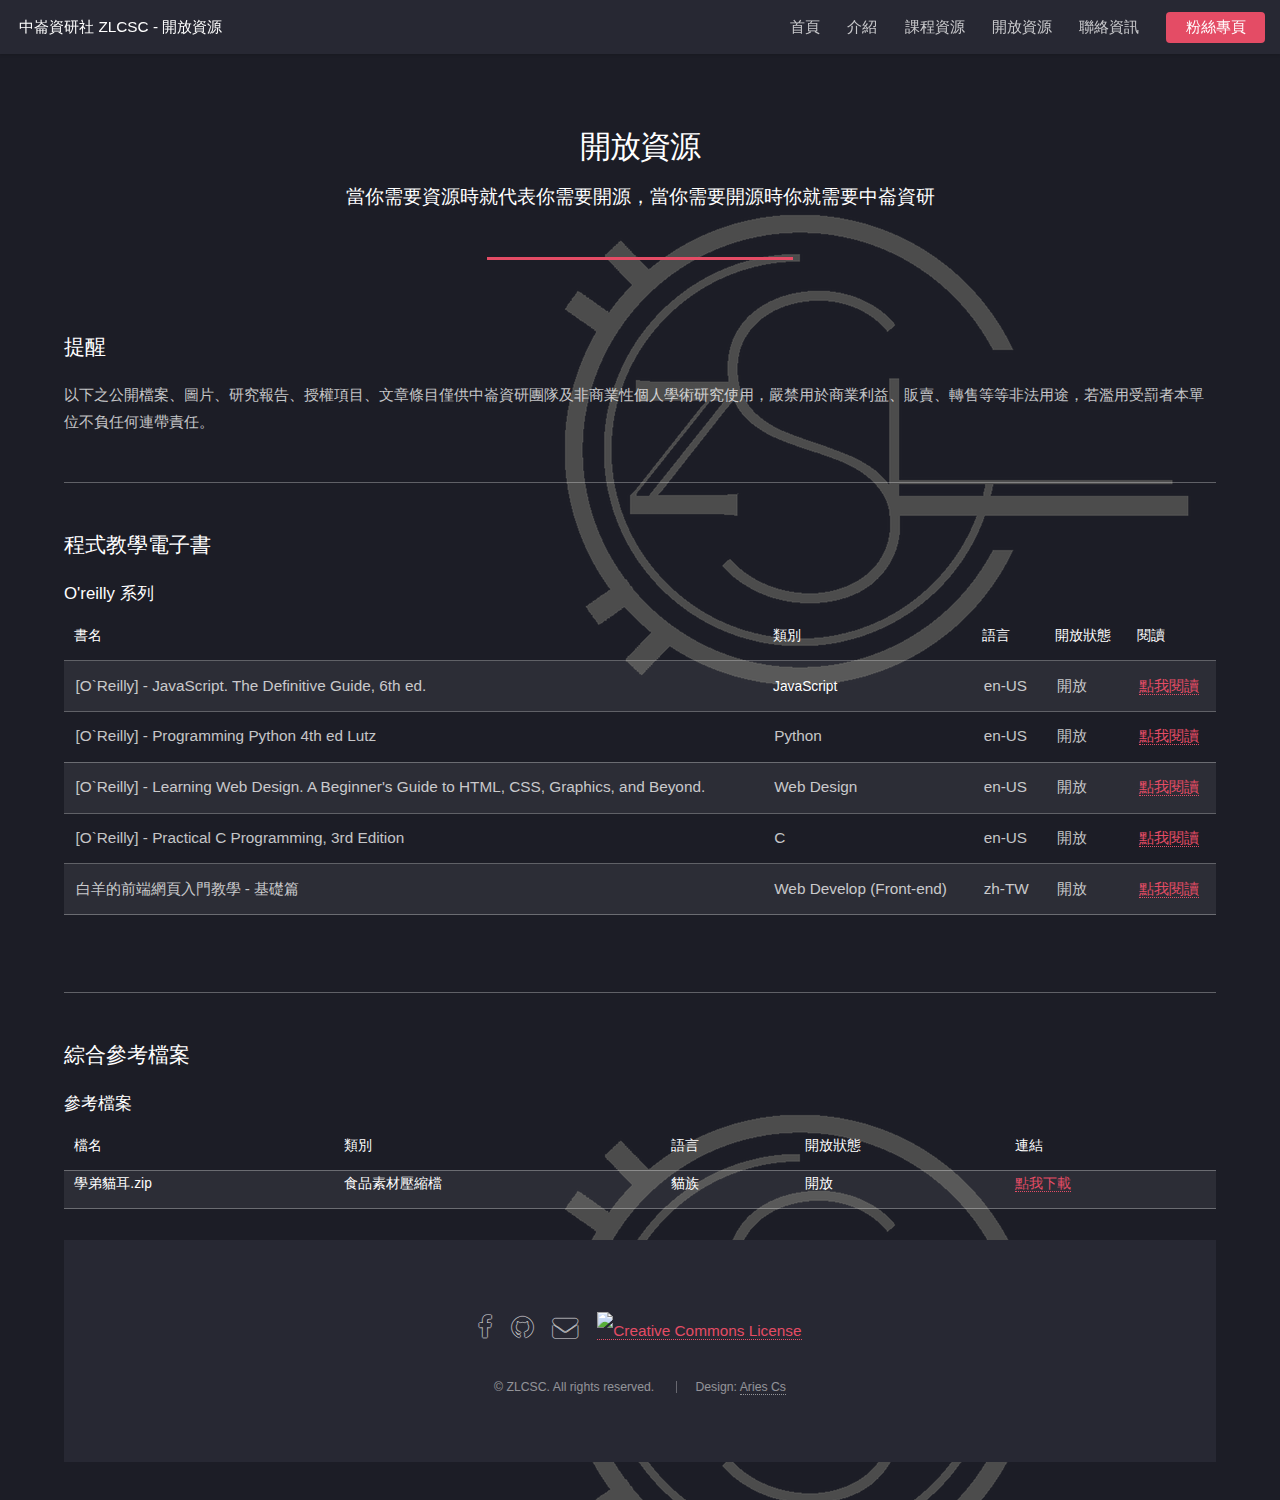
==== commit 70b10cb9: "update open source" ====
--- a/open.html
+++ b/open.html
@@ -9,181 +9,202 @@
     皆為合法授權取得
 -->
 <html>
-	<head>
-		<title>中崙資研社 ZLCSC - 開放資源</title>
-		<meta charset="utf-8" />
-		<meta name="viewport" content="width=device-width, initial-scale=1" />
-		<!--[if lte IE 8]><script src="assets/js/ie/html5shiv.js"></script><![endif]-->
-		<link rel="stylesheet" href="assets/css/main.css" />
-		<!--[if lte IE 9]><link rel="stylesheet" href="assets/css/ie9.css" /><![endif]-->
-		<!--[if lte IE 8]><link rel="stylesheet" href="assets/css/ie8.css" /><![endif]-->
-	</head>
-	<body>
-        <!-- Google Tag Manager -->
-<!-- End Google Tag Manager -->
-		<div id="page-wrapper">
-
-			<!-- Header -->
-				<header id="header">
-                    <h1 id="logo"><a href="open.html">中崙資研社 ZLCSC - 開放資源</a></h1>
-					<nav id="nav">
+
+<head>
+	<title>中崙資研社 ZLCSC - 開放資源</title>
+	<meta charset="utf-8" />
+	<meta name="viewport" content="width=device-width, initial-scale=1" />
+	<!--[if lte IE 8]><script src="assets/js/ie/html5shiv.js"></script><![endif]-->
+	<link rel="stylesheet" href="assets/css/main.css" />
+	<!--[if lte IE 9]><link rel="stylesheet" href="assets/css/ie9.css" /><![endif]-->
+	<!--[if lte IE 8]><link rel="stylesheet" href="assets/css/ie8.css" /><![endif]-->
+</head>
+
+<body>
+	<!-- Google Tag Manager -->
+	<!-- End Google Tag Manager -->
+	<div id="page-wrapper">
+
+		<!-- Header -->
+		<header id="header">
+			<h1 id="logo"><a href="open.html">中崙資研社 ZLCSC - 開放資源</a></h1>
+			<nav id="nav">
+				<ul>
+					<li><a href="index.html">首頁</a></li>
+					<li>
+						<a href="#">介紹</a>
 						<ul>
-							<li><a href="index.html">首頁</a></li>
-							<li>
-								<a href="#">介紹</a>
-								<ul>
-									<li><a href="index.html#one">理念</a></li>
-									<li><a href="index.html#two">目標</a></li>
-									<li><a href="index.html#three">活動</a></li>
-                                    <li><a href="member106.html">百六社員與幹部</a></li>
-                                    <li><a href="member107.html">百七社員與幹部</a></li>
-                                    <li><a href="thank.html">感謝 &amp; 支持</a></li>
-                                </ul>
-                            </li>
-                            <li>
-                                <a href="">課程資源</a>
-								    <ul>
-								        <li><a href="web.html">網頁設計</a></li>
-								    	<li><a href="" onclick="alert('尚未公佈');">C語言程式設計</a></li>
-										<li><a href="" onclick="alert('尚未公佈');">課程規劃</a></li>
-								    </ul>
-                            </li>
-                            <li><a href="open.html">開放資源</a></li>
-							<li><a href="index.html#five">聯絡資訊</a></li>
-							<li><a href="https://www.facebook.com/zlcsc107/" class="button special">粉絲專頁</a></li>
+							<li><a href="index.html#one">理念</a></li>
+							<li><a href="index.html#two">目標</a></li>
+							<li><a href="index.html#three">活動</a></li>
+							<li><a href="member106.html">百六社員與幹部</a></li>
+							<li><a href="member107.html">百七社員與幹部</a></li>
+							<li><a href="thank.html">感謝 &amp; 支持</a></li>
 						</ul>
-					</nav>
-                    
-                    
-                    
-					
+					</li>
+					<li>
+						<a href="">課程資源</a>
+						<ul>
+							<li><a href="web.html">網頁設計</a></li>
+							<li><a href="" onclick="alert('尚未公佈');">C語言程式設計</a></li>
+							<li><a href="" onclick="alert('尚未公佈');">課程規劃</a></li>
+						</ul>
+					</li>
+					<li><a href="open.html">開放資源</a></li>
+					<li><a href="index.html#five">聯絡資訊</a></li>
+					<li><a href="https://www.facebook.com/zlcsc107/" class="button special">粉絲專頁</a></li>
+				</ul>
+			</nav>
+
+
+
+
+		</header>
+
+		<div id="main" class="wrapper style1">
+			<div class="container">
+				<header class="major">
+					<h2>開放資源</h2>
+					<p>當你需要資源時就代表你需要開源，當你需要開源時你就需要中崙資研</p>
 				</header>
 
-			<div id="main" class="wrapper style1">
-					<div class="container">
-						<header class="major">
-							<h2>開放資源</h2>
-							<p>當你需要資源時就代表你需要開源，當你需要開源時你就需要中崙資研</p>
-						</header>
-
-						<!-- Text -->
-							<section>
-								<h3>提醒</h3>
-								<p>
-								    以下之公開檔案、圖片、研究報告、授權項目、文章條目僅供中崙資研團隊及非商業性個人學術研究使用，嚴禁用於商業利益、販賣、轉售等等非法用途，若濫用受罰者本單位不負任何連帶責任。
-								</p>
-
-								<hr />
-							</section>
-						<!-- Table -->
-							<section>
-								<h3>程式教學電子書</h3>
-								<h4>O'reilly 系列</h4>
-								<div class="table-wrapper">
-									<table>
-										<thead>
-											<tr>
-												<th>書名</th>
-												<th>類別</th>
-												<th>語言</th>
-												<th>開放狀態</th>
-												<th>閱讀</th>
-											</tr>
-										</thead>
-										<tbody>
-											<tr>
-												<td>[O`Reilly] - JavaScript. The Definitive Guide, 6th ed.</td>
-												<th>JavaScript</th>
-												<td>en-US</td>
-												<td>開放</td>
-												<td><a href="source/%5BO%60Reilly%5D%20-%20JavaScript.%20The%20Definitive%20Guide,%206th%20ed.%20-%20%5BFlanagan%5D.pdf" type="button">點我閱讀</a></td>
-											</tr>
-											<tr>
-												<td>[O`Reilly] - Programming Python 4th ed Lutz</td>
-												<td>Python</td>
-												<td>en-US</td>
-												<td>開放</td>
-												<td><a href="source/O%60Reilly%20Programming%20Python%204th%20ed%20Lutz.pdf" type="button">點我閱讀</a></td>
-											</tr>
-											<tr>
-												<td>[O`Reilly] - Learning Web Design. A Beginner's Guide to HTML, CSS, Graphics, and Beyond.</td>
-												<td>Web Design</td>
-												<td>en-US</td>
-												<td>開放</td>
-												<td><a href="source/%5BO%60Reilly%5D%20-%20Learning%20Web%20Design.%20A%20Beginner's%20Guide%20to%20HTML,%20CSS,%20Graphics,%20and%20Beyond%20-%20%5BRobbins%5D.pdf" type="button">點我閱讀</a></td>
-											</tr>
-											<tr>
-												<td>[O`Reilly] - Practical C Programming, 3rd Edition</td>
-												<td>C</td>
-												<td>en-US</td>
-												<td>開放</td>
-												<td><a href="source/O%20Reilly%20-%20Practical%20C%20Programming,%203rd%20Edition.pdf" type="button">點我閱讀</a></td>
-											</tr>
-										</tbody>
-									</table>
-                                </section>
-                                <hr>
-                                <section>
-								<h3>綜合參考檔案</h3>
-								<h4>參考檔案</h4>
-								<div class="table-wrapper">
-									<table>
-										<thead>
-											<tr>
-												<th>檔名</th>
-												<th>類別</th>
-												<th>語言</th>
-												<th>開放狀態</th>
-												<th>連結</th>
-											</tr>
-										</thead>
-                                        <tbody>
-                                            <tr>
-												<th>學弟貓耳.zip</th>
-												<th>食品素材壓縮檔</th>
-												<th>貓族</th>
-												<th>開放</th>
-												<th><a href="source/學弟貓耳.zip" type="button">點我下載</a></th>
-											</tr>
-                                        </tbody>
-                                    </table>
-								</div>
-								</section>
-								
-			<footer id="footer">
+				<!-- Text -->
+				<section>
+					<h3>提醒</h3>
+					<p>
+						以下之公開檔案、圖片、研究報告、授權項目、文章條目僅供中崙資研團隊及非商業性個人學術研究使用，嚴禁用於商業利益、販賣、轉售等等非法用途，若濫用受罰者本單位不負任何連帶責任。
+					</p>
+
+					<hr />
+				</section>
+				<!-- Table -->
+				<section>
+					<h3>程式教學電子書</h3>
+					<h4>O'reilly 系列</h4>
+					<div class="table-wrapper">
+						<table>
+							<thead>
+								<tr>
+									<th>書名</th>
+									<th>類別</th>
+									<th>語言</th>
+									<th>開放狀態</th>
+									<th>閱讀</th>
+								</tr>
+							</thead>
+							<tbody>
+								<tr>
+									<td>[O`Reilly] - JavaScript. The Definitive Guide, 6th ed.</td>
+									<th>JavaScript</th>
+									<td>en-US</td>
+									<td>開放</td>
+									<td><a href="source/%5BO%60Reilly%5D%20-%20JavaScript.%20The%20Definitive%20Guide,%206th%20ed.%20-%20%5BFlanagan%5D.pdf"
+										    type="button">點我閱讀</a></td>
+								</tr>
+								<tr>
+									<td>[O`Reilly] - Programming Python 4th ed Lutz</td>
+									<td>Python</td>
+									<td>en-US</td>
+									<td>開放</td>
+									<td><a href="source/O%60Reilly%20Programming%20Python%204th%20ed%20Lutz.pdf" type="button">點我閱讀</a></td>
+								</tr>
+								<tr>
+									<td>[O`Reilly] - Learning Web Design. A Beginner's Guide to HTML, CSS, Graphics, and Beyond.</td>
+									<td>Web Design</td>
+									<td>en-US</td>
+									<td>開放</td>
+									<td><a href="source/%5BO%60Reilly%5D%20-%20Learning%20Web%20Design.%20A%20Beginner's%20Guide%20to%20HTML,%20CSS,%20Graphics,%20and%20Beyond%20-%20%5BRobbins%5D.pdf"
+										    type="button">點我閱讀</a></td>
+								</tr>
+								<tr>
+									<td>[O`Reilly] - Practical C Programming, 3rd Edition</td>
+									<td>C</td>
+									<td>en-US</td>
+									<td>開放</td>
+									<td><a href="source/O%20Reilly%20-%20Practical%20C%20Programming,%203rd%20Edition.pdf" type="button">點我閱讀</a></td>
+								</tr>
+								<tr>
+									<td>白羊的前端網頁入門教學 - 基礎篇</td>
+									<td>Web Develop (Front-end)</td>
+									<td>zh-TW</td>
+									<td>開放</td>
+									<td><a href="https://cademy.aries0d0f.me/webpage-handouts/" type="button">點我閱讀</a></td>
+								</tr>
+							</tbody>
+						</table>
+				</section>
+				<hr>
+				<section>
+					<h3>綜合參考檔案</h3>
+					<h4>參考檔案</h4>
+					<div class="table-wrapper">
+						<table>
+							<thead>
+								<tr>
+									<th>檔名</th>
+									<th>類別</th>
+									<th>語言</th>
+									<th>開放狀態</th>
+									<th>連結</th>
+								</tr>
+							</thead>
+							<tbody>
+								<tr>
+									<th>學弟貓耳.zip</th>
+									<th>食品素材壓縮檔</th>
+									<th>貓族</th>
+									<th>開放</th>
+									<th><a href="source/學弟貓耳.zip" type="button">點我下載</a></th>
+								</tr>
+							</tbody>
+						</table>
+					</div>
+				</section>
+
+				<footer id="footer">
 					<ul class="icons">
 						<li><a href="https://www.facebook.com/zlcsc107/" class="icon alt fa-facebook"><span class="label">Facebook</span></a></li>
 						<li><a href="https://github.com/Aries0d0f" class="icon alt fa-github"><span class="label">GitHub</span></a></li>
 						<li><a href="mailto:aries0d0f@gmail.com" class="icon alt fa-envelope"><span class="label">Email</span></a></li>
-						<li><a rel="license" href="http://creativecommons.org/licenses/by-nc-nd/4.0/"><img alt="Creative Commons License" style="border-width:0" src="https://i.creativecommons.org/l/by-nc-nd/4.0/88x31.png" /></a>
+						<li>
+							<a rel="license" href="http://creativecommons.org/licenses/by-nc-nd/4.0/"><img alt="Creative Commons License" style="border-width:0" src="https://i.creativecommons.org/l/by-nc-nd/4.0/88x31.png"
+								/></a>
 						</li>
 					</ul>
 					<ul class="copyright">
-						<li>&copy; ZLCSC. All rights reserved.</li><li>Design: <a href="https://aries0d0f.github.io/about/">Aries Cs</a></li>
+						<li>&copy; ZLCSC. All rights reserved.</li>
+						<li>Design: <a href="https://aries0d0f.github.io/about/">Aries Cs</a></li>
 					</ul>
 				</footer>
 
-		</div>
-
-		<!-- Scripts -->
-			<script src="assets/js/jquery.min.js"></script>
-			<script src="assets/js/jquery.scrolly.min.js"></script>
-			<script src="assets/js/jquery.dropotron.min.js"></script>
-			<script src="assets/js/jquery.scrollex.min.js"></script>
-			<script src="assets/js/skel.min.js"></script>
-			<script src="assets/js/util.js"></script>
-			<!--[if lte IE 8]><script src="assets/js/ie/respond.min.js"></script><![endif]-->
-			<script src="assets/js/main.js"></script>
-						<script>
-            (function(i,s,o,g,r,a,m){i['GoogleAnalyticsObject']=r;i[r]=i[r]||function(){
-            (i[r].q=i[r].q||[]).push(arguments)},i[r].l=1*new Date();a=s.createElement(o),
-            m=s.getElementsByTagName(o)[0];a.async=1;a.src=g;m.parentNode.insertBefore(a,m)
-            })(window,document,'script','https://www.google-analytics.com/analytics.js','ga');
-
-            ga('create', 'UA-77392297-2', 'auto');
-            ga('send', 'pageview');
-
-            </script>
-
-	</body>
+				</div>
+
+				<!-- Scripts -->
+				<script src="assets/js/jquery.min.js"></script>
+				<script src="assets/js/jquery.scrolly.min.js"></script>
+				<script src="assets/js/jquery.dropotron.min.js"></script>
+				<script src="assets/js/jquery.scrollex.min.js"></script>
+				<script src="assets/js/skel.min.js"></script>
+				<script src="assets/js/util.js"></script>
+				<!--[if lte IE 8]><script src="assets/js/ie/respond.min.js"></script><![endif]-->
+				<script src="assets/js/main.js"></script>
+				<script>
+					(function (i, s, o, g, r, a, m) {
+						i['GoogleAnalyticsObject'] = r;
+						i[r] = i[r] || function () {
+							(i[r].q = i[r].q || []).push(arguments)
+						}, i[r].l = 1 * new Date();
+						a = s.createElement(o),
+							m = s.getElementsByTagName(o)[0];
+						a.async = 1;
+						a.src = g;
+						m.parentNode.insertBefore(a, m)
+					})(window, document, 'script', 'https://www.google-analytics.com/analytics.js', 'ga');
+
+					ga('create', 'UA-77392297-2', 'auto');
+					ga('send', 'pageview');
+				</script>
+
+</body>
+
 </html>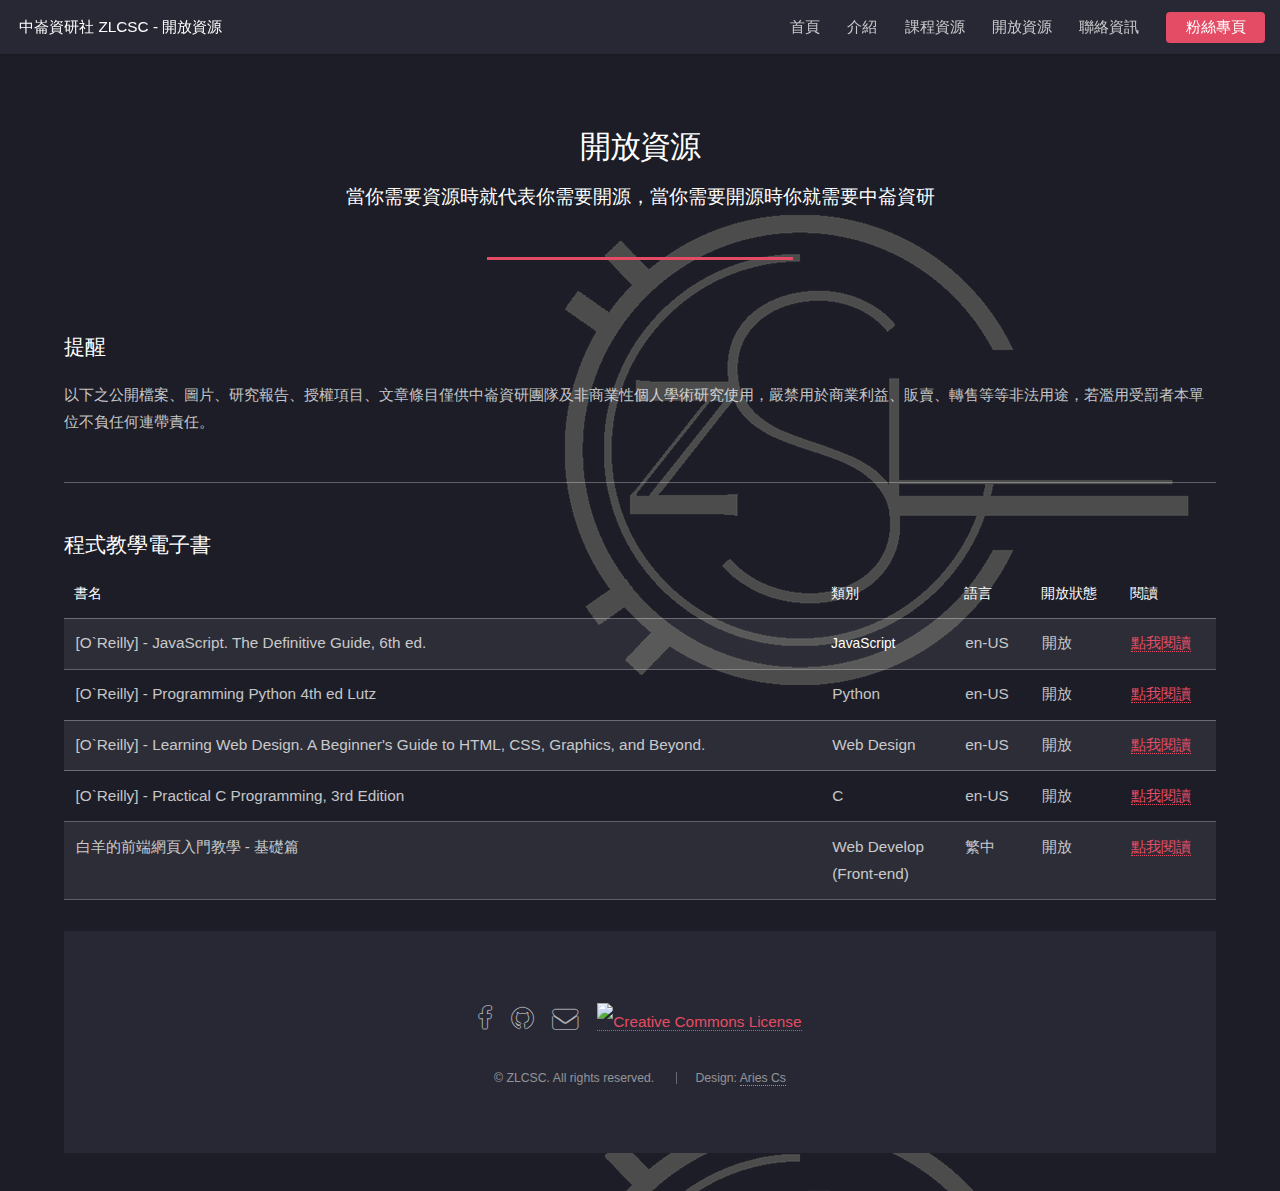
==== commit d4b030eb: "Update #" ====
--- a/open.html
+++ b/open.html
@@ -80,7 +80,6 @@
 				<!-- Table -->
 				<section>
 					<h3>程式教學電子書</h3>
-					<h4>O'reilly 系列</h4>
 					<div class="table-wrapper">
 						<table>
 							<thead>
@@ -125,42 +124,14 @@
 								</tr>
 								<tr>
 									<td>白羊的前端網頁入門教學 - 基礎篇</td>
-									<td>Web Develop (Front-end)</td>
-									<td>zh-TW</td>
+									<td>Web Develop<br> (Front-end)</td>
+									<td>繁中</td>
 									<td>開放</td>
-									<td><a href="https://cademy.aries0d0f.me/webpage-handouts/" type="button">點我閱讀</a></td>
+									<td><a href="https://handouts.aries0d0f.me/" type="button">點我閱讀</a></td>
 								</tr>
 							</tbody>
 						</table>
 				</section>
-				<hr>
-				<section>
-					<h3>綜合參考檔案</h3>
-					<h4>參考檔案</h4>
-					<div class="table-wrapper">
-						<table>
-							<thead>
-								<tr>
-									<th>檔名</th>
-									<th>類別</th>
-									<th>語言</th>
-									<th>開放狀態</th>
-									<th>連結</th>
-								</tr>
-							</thead>
-							<tbody>
-								<tr>
-									<th>學弟貓耳.zip</th>
-									<th>食品素材壓縮檔</th>
-									<th>貓族</th>
-									<th>開放</th>
-									<th><a href="source/學弟貓耳.zip" type="button">點我下載</a></th>
-								</tr>
-							</tbody>
-						</table>
-					</div>
-				</section>
-
 				<footer id="footer">
 					<ul class="icons">
 						<li><a href="https://www.facebook.com/zlcsc107/" class="icon alt fa-facebook"><span class="label">Facebook</span></a></li>
@@ -207,4 +178,4 @@
 
 </body>
 
-</html>+</html>
